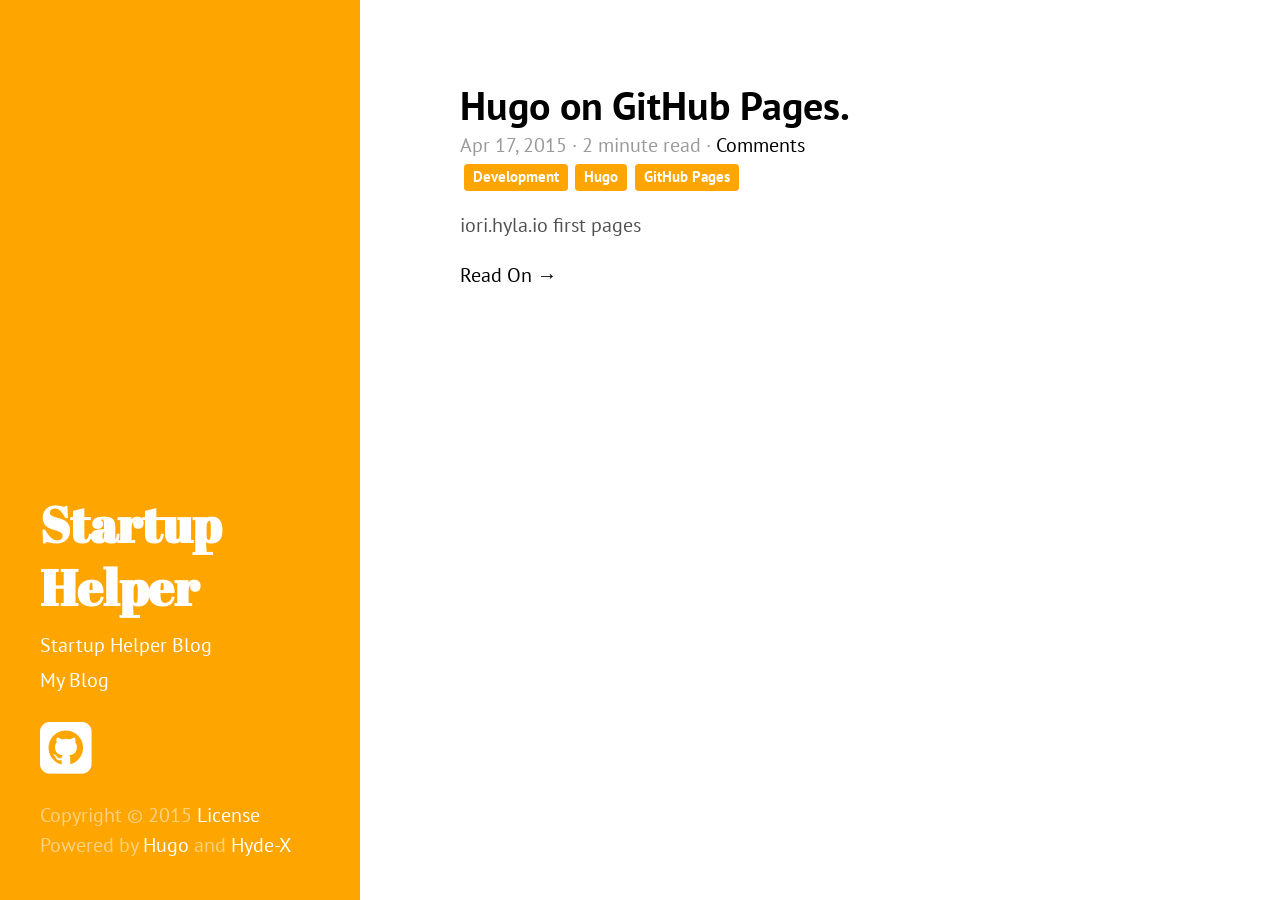
==== index.html @ 27e32914 "rebuilding site 2015年 9月27日 日曜日 00時23分27秒 JST" ====
<!DOCTYPE html>
<html xmlns="http://www.w3.org/1999/xhtml" xml:lang="en" lang="en-us">
<head>
  <link href="http://gmpg.org/xfn/11" rel="profile">
  <meta http-equiv="content-type" content="text/html; charset=utf-8">

  
  <meta name="viewport" content="width=device-width, initial-scale=1.0, maximum-scale=1">

  <title>Startup Helper &middot; Iori Nishizawa</title>

  
  <link rel="stylesheet" href="http://iori.github.io/css/poole.css">
  <link rel="stylesheet" href="http://iori.github.io/css/hyde.css">
  <link rel="stylesheet" href="http://iori.github.io/css/poole-overrides.css">
  <link rel="stylesheet" href="http://iori.github.io/css/hyde-overrides.css">
  <link rel="stylesheet" href="http://iori.github.io/css/hyde-x.css">
  <link rel="stylesheet" href="http://iori.github.io/css/highlight/sunburst.css">
  <link rel="stylesheet" href="https://fonts.googleapis.com/css?family=PT+Sans:400,400italic,700|Abril+Fatface">
  <link rel="stylesheet" href="//maxcdn.bootstrapcdn.com/font-awesome/4.3.0/css/font-awesome.min.css">

  
  <link rel="apple-touch-icon-precomposed" sizes="144x144" href="http://iori.github.io/apple-touch-icon-144-precomposed.png">
  <link href="http://iori.github.io/favicon.png" rel="icon">

  
  
  
  <link href="http://iori.github.io/index.xml" rel="alternate" type="application/rss+xml" title="Startup Helper &middot; Iori Nishizawa" />

  <meta name="description" content="">
  <meta name="keywords" content="">
  
</head>
<body class="theme-base-0d">
<div class="sidebar">
  <div class="container sidebar-sticky">
    <div class="sidebar-about">
      
      <h1><a href='/'>Startup Helper</a></h1>
      
    </div>

    <ul class="sidebar-nav">
      <li class="sidebar-nav-item"><a href="http://iori.github.io/">Startup Helper Blog</a></li>
      <li class="sidebar-nav-item"><a href="http://kouyatakao.hatenablog.com/">My Blog</a></li>
      
    </ul>

    <ul class="sidebar-nav">
      <li class="sidebar-nav-item">
      <a href="https://github.com/hogehoge"><i class="fa fa-github-square fa-3x"></i></a>
      
      
      
      
      
      </li>
    </ul>

    <p>Copyright &copy; 2015 <a href="http://iori.github.io/license/">License</a><br/>
       Powered by <a href="http://gohugo.io">Hugo</a> and <a href="https://github.com/zyro/hyde-x">Hyde-X</a></p>
  </div>
</div>


<div class="content container">
  <div class="posts">
    
    
    <div class="post">
      <h1 class="post-title">
        <a href="http://iori.github.io/entry/hugo-on-github-pages/">Hugo on GitHub Pages.</a>
      </h1>
      <span class="post-date">Apr 17, 2015 &middot; 2 minute read &middot; <a href="http://iori.github.io/entry/hugo-on-github-pages/#disqus_thread">Comments</a>
      
      <br/>
      <a class="label" href="http://iori.github.io/categories/development">Development</a><a class="label" href="http://iori.github.io/categories/hugo">Hugo</a><a class="label" href="http://iori.github.io/categories/github-pages">GitHub Pages</a>
      </span>
      
      <p>iori.hyla.io first pages</p>
      <a href="http://iori.github.io/entry/hugo-on-github-pages/">Read On &rarr;</a>
      
    </div>
    
    
    
  </div>
</div>


<script type="text/javascript">
var disqus_shortname = "hogehoge";
(function () {
    var s = document.createElement('script'); s.async = true;
    s.type = 'text/javascript';
    s.src = '//' + disqus_shortname + '.disqus.com/count.js';
    (document.getElementsByTagName('HEAD')[0] || document.getElementsByTagName('BODY')[0]).appendChild(s);
}());
</script>

<script src="http://iori.github.io/js/highlight.pack.js"></script>
<script>hljs.initHighlightingOnLoad();</script>

<script>
  var _gaq=[['_setAccount','UA-00000000-1'],['_trackPageview']];
  (function(d,t){var g=d.createElement(t),s=d.getElementsByTagName(t)[0];
  g.src=('https:'==location.protocol?'//ssl':'//www')+'.google-analytics.com/ga.js';
  s.parentNode.insertBefore(g,s)}(document,'script'));
</script>

</body>
</html>
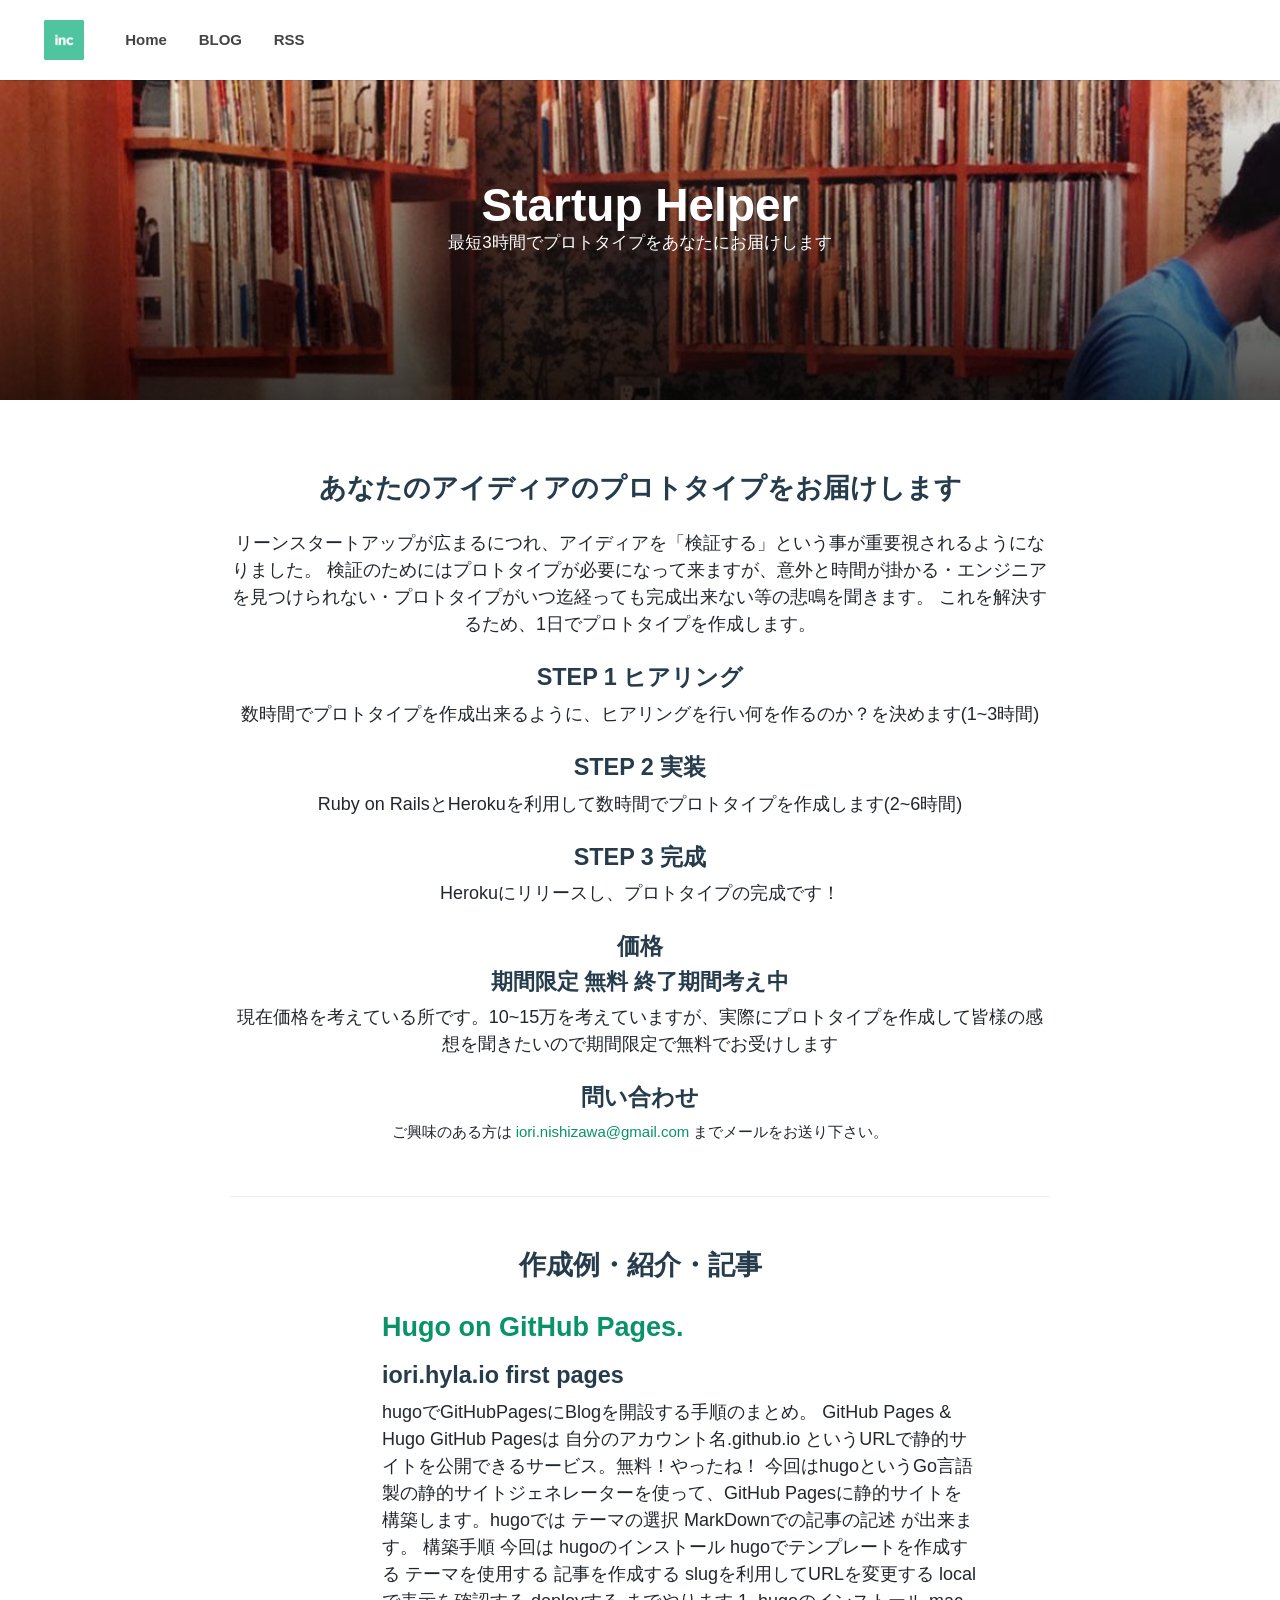
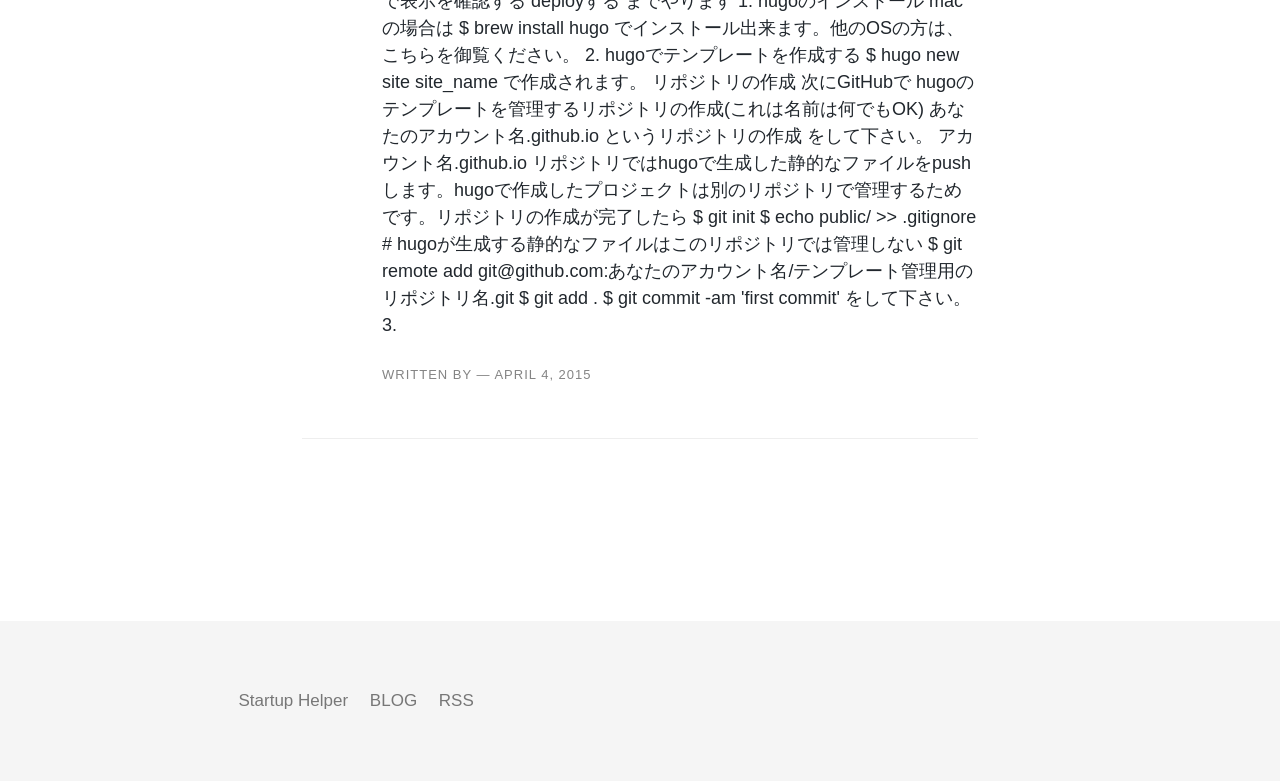
==== commit 3fada99f: "rebuilding site 2015年 9月27日 日曜日 03時37分56秒 JST" ====
--- a/index.html
+++ b/index.html
@@ -1,113 +1,138 @@
-<!DOCTYPE html>
-<html xmlns="http://www.w3.org/1999/xhtml" xml:lang="en" lang="en-us">
+<!doctype html>
+<html>
 <head>
-  <link href="http://gmpg.org/xfn/11" rel="profile">
-  <meta http-equiv="content-type" content="text/html; charset=utf-8">
+    <meta http-equiv="content-type" content="text/html; charset=utf-8">
+    <meta name="viewport" content="width=device-width, initial-scale=1.0">
+    <title>Startup Helper</title>
+    
+    <link rel="stylesheet" href="/css/main.css">
+    <link rel="shortcut icon" href="/favicon.ico" type="image/x-icon" />
+    <link rel="apple-touch-icon" href="/images/"/>
+    <link href="http://iori.github.io/index.xml" rel="alternate" type="application/rss+xml" title="" />
+    <meta name="title" content="http://iori.github.io">
+    <link rel="canonical" href="http://iori.github.io">
+    <meta property="og:title" content=""/>
+    <meta property="og:url" content="http://iori.github.io"/>
+    <meta property="og:image" content="http://iori.github.io/images/"/>   
+    <meta property="og:site_name" content="">
+</head>
+<body>
+    
+<section class="site-nav">
+    <header>
+        <nav id="navigation">
+            <a class="brand" href="/">
+                <img src="/images/logo.png" alt="Inc">
+            </a>
+            <a href="/" class="home">Home</a>
+            <a href="http://kouyatakao.hatenablog.com" class="home">BLOG</a>
+            <a href="/index.xml" class="home">RSS</a>
+            
+            
+        </nav>
+        <nav class="tagline">
+            
+            
+        </nav>
+    </header>
+</section>
 
-  
-  <meta name="viewport" content="width=device-width, initial-scale=1.0, maximum-scale=1">
 
-  <title>Startup Helper &middot; Iori Nishizawa</title>
 
-  
-  <link rel="stylesheet" href="http://iori.github.io/css/poole.css">
-  <link rel="stylesheet" href="http://iori.github.io/css/hyde.css">
-  <link rel="stylesheet" href="http://iori.github.io/css/poole-overrides.css">
-  <link rel="stylesheet" href="http://iori.github.io/css/hyde-overrides.css">
-  <link rel="stylesheet" href="http://iori.github.io/css/hyde-x.css">
-  <link rel="stylesheet" href="http://iori.github.io/css/highlight/sunburst.css">
-  <link rel="stylesheet" href="https://fonts.googleapis.com/css?family=PT+Sans:400,400italic,700|Abril+Fatface">
-  <link rel="stylesheet" href="//maxcdn.bootstrapcdn.com/font-awesome/4.3.0/css/font-awesome.min.css">
-
-  
-  <link rel="apple-touch-icon-precomposed" sizes="144x144" href="http://iori.github.io/apple-touch-icon-144-precomposed.png">
-  <link href="http://iori.github.io/favicon.png" rel="icon">
-
-  
-  
-  
-  <link href="http://iori.github.io/index.xml" rel="alternate" type="application/rss+xml" title="Startup Helper &middot; Iori Nishizawa" />
-
-  <meta name="description" content="">
-  <meta name="keywords" content="">
-  
-</head>
-<body class="theme-base-0d">
-<div class="sidebar">
-  <div class="container sidebar-sticky">
-    <div class="sidebar-about">
-      
-      <h1><a href='/'>Startup Helper</a></h1>
-      
-    </div>
-
-    <ul class="sidebar-nav">
-      <li class="sidebar-nav-item"><a href="http://iori.github.io/">Startup Helper Blog</a></li>
-      <li class="sidebar-nav-item"><a href="http://kouyatakao.hatenablog.com/">My Blog</a></li>
-      
-    </ul>
-
-    <ul class="sidebar-nav">
-      <li class="sidebar-nav-item">
-      <a href="https://github.com/hogehoge"><i class="fa fa-github-square fa-3x"></i></a>
-      
-      
-      
-      
-      
-      </li>
-    </ul>
-
-    <p>Copyright &copy; 2015 <a href="http://iori.github.io/license/">License</a><br/>
-       Powered by <a href="http://gohugo.io">Hugo</a> and <a href="https://github.com/zyro/hyde-x">Hyde-X</a></p>
-  </div>
+<div class="blog-cover" style="background-image:url(/images/blog-cover.jpg);">
+    
+    <section>
+        <div class="container">
+            <h1>Startup Helper</h1>
+            <p style="color: white;">最短3時間でプロトタイプをあなたにお届けします</p>
+            
+        </div>
+    </section>
 </div>
 
 
-<div class="content container">
-  <div class="posts">
-    
-    
-    <div class="post">
-      <h1 class="post-title">
-        <a href="http://iori.github.io/entry/hugo-on-github-pages/">Hugo on GitHub Pages.</a>
-      </h1>
-      <span class="post-date">Apr 17, 2015 &middot; 2 minute read &middot; <a href="http://iori.github.io/entry/hugo-on-github-pages/#disqus_thread">Comments</a>
-      
-      <br/>
-      <a class="label" href="http://iori.github.io/categories/development">Development</a><a class="label" href="http://iori.github.io/categories/hugo">Hugo</a><a class="label" href="http://iori.github.io/categories/github-pages">GitHub Pages</a>
-      </span>
-      
-      <p>iori.hyla.io first pages</p>
-      <a href="http://iori.github.io/entry/hugo-on-github-pages/">Read On &rarr;</a>
-      
+<article class="container">
+  <div class="text-center">
+    <h2>あなたのアイディアのプロトタイプをお届けします</h2>
+    <p>リーンスタートアップが広まるにつれ、アイディアを「検証する」という事が重要視されるようになりました。
+    検証のためにはプロトタイプが必要になって来ますが、意外と時間が掛かる・エンジニアを見つけられない・プロトタイプがいつ迄経っても完成出来ない等の悲鳴を聞きます。
+    これを解決するため、1日でプロトタイプを作成します。
+    </p>
+    <div class="row">
+      <div class="col-md-2">
+        <h3>STEP 1 ヒアリング</h3>
+        <p>数時間でプロトタイプを作成出来るように、ヒアリングを行い何を作るのか？を決めます(1~3時間)</p>
+      </div>
+      <div class="col-md-2">
+        <h3>STEP 2 実装</h3>
+        <p>Ruby on RailsとHerokuを利用して数時間でプロトタイプを作成します(2~6時間)</p>
+      </div>
+      <div class="col-md-2">
+        <h3>STEP 3 完成</h3>
+        <p>Herokuにリリースし、プロトタイプの完成です！</p>
+      </div>
+
+      <h3>価格</h3>
+      <h4>期間限定 無料 終了期間考え中</h4>
+      <p>現在価格を考えている所です。10~15万を考えていますが、実際にプロトタイプを作成して皆様の感想を聞きたいので期間限定で無料でお受けします</p>
+
+      <h3>問い合わせ</h3>
+      <address>
+        ご興味のある方は <a href="mailto:iori.nishizawa@gmail.com">iori.nishizawa@gmail.com</a> までメールをお送り下さい。
+      </address>
     </div>
-    
-    
-    
   </div>
-</div>
+
+  <hr>
+  <h2 class="text-center">作成例・紹介・記事</h2>
+  
+        <section class="index">
+        
+        <div>
+            <h2 class="title"><a href="/entry/hugo-on-github-pages/" rel="prefetch">Hugo on GitHub Pages.</a></h2>
+            <h3>iori.hyla.io first pages</h3>
+            
+            <p>hugoでGitHubPagesにBlogを開設する手順のまとめ。 GitHub Pages &amp; Hugo GitHub Pagesは 自分のアカウント名.github.io というURLで静的サイトを公開できるサービス。無料！やったね！ 今回はhugoというGo言語製の静的サイトジェネレーターを使って、GitHub Pagesに静的サイトを構築します。hugoでは テーマの選択 MarkDownでの記事の記述 が出来ます。 構築手順 今回は hugoのインストール hugoでテンプレートを作成する テーマを使用する 記事を作成する slugを利用してURLを変更する localで表示を確認する deployする までやります 1. hugoのインストール macの場合は $ brew install hugo でインストール出来ます。他のOSの方は、こちらを御覧ください。 2. hugoでテンプレートを作成する $ hugo new site site_name で作成されます。 リポジトリの作成 次にGitHubで hugoのテンプレートを管理するリポジトリの作成(これは名前は何でもOK) あなたのアカウント名.github.io というリポジトリの作成 をして下さい。 アカウント名.github.io リポジトリではhugoで生成した静的なファイルをpushします。hugoで作成したプロジェクトは別のリポジトリで管理するためです。リポジトリの作成が完了したら $ git init $ echo public/ &gt;&gt; .gitignore # hugoが生成する静的なファイルはこのリポジトリでは管理しない $ git remote add git@github.com:あなたのアカウント名/テンプレート管理用のリポジトリ名.git $ git add . $ git commit -am 'first commit' をして下さい。 3.</p>
+            
+            <div class="meta">
+                Written By <address></address> &mdash;
+                <time pubdate datetime="2015-04-17" title="2015-04-17">April 4, 2015</time>
+            </div>
+        </div>
+        <hr>
+    </section>
+
+  
+</article>
+<section class="pagination" style="text-align:center">
+
+</section>
+<footer class="site-footer">
+    <div class="container">
+        <nav>
+            <a href="/" class="home">Startup Helper</a>
+            <a href="http://kouyatakao.hatenablog.com" class="home">BLOG</a>
+        </nav>
+        
+        <nav class="">
+            <a href="/index.xml">RSS</a>
+        </nav>
+    </div>
+</footer>
+<script type="text/javascript" src="//ajax.googleapis.com/ajax/libs/jquery/1.7.2/jquery.min.js"></script>
+<script type="text/javascript" src="/js/main.js"></script>
 
 
-<script type="text/javascript">
-var disqus_shortname = "hogehoge";
-(function () {
-    var s = document.createElement('script'); s.async = true;
-    s.type = 'text/javascript';
-    s.src = '//' + disqus_shortname + '.disqus.com/count.js';
-    (document.getElementsByTagName('HEAD')[0] || document.getElementsByTagName('BODY')[0]).appendChild(s);
-}());
-</script>
 
-<script src="http://iori.github.io/js/highlight.pack.js"></script>
-<script>hljs.initHighlightingOnLoad();</script>
 
-<script>
-  var _gaq=[['_setAccount','UA-00000000-1'],['_trackPageview']];
-  (function(d,t){var g=d.createElement(t),s=d.getElementsByTagName(t)[0];
-  g.src=('https:'==location.protocol?'//ssl':'//www')+'.google-analytics.com/ga.js';
-  s.parentNode.insertBefore(g,s)}(document,'script'));
-</script>
+
+
+
+
+
+
+
+  
 
 </body>
 </html>
--- a/css/main.css
+++ b/css/main.css
@@ -0,0 +1 @@
+article,aside,details,figcaption,figure,footer,header,hgroup,main,nav,section,summary{display:block}audio,canvas,video{display:inline-block}audio:not([controls]){display:none;height:0}[hidden]{display:none}html{font-family:sans-serif;-webkit-text-size-adjust:100%;-ms-text-size-adjust:100%}body{margin:0}a:focus{outline:thin dotted}a:active,a:hover{outline:0}h1{font-size:2em;margin:0.67em 0}abbr[title]{border-bottom:1px dotted}b,strong{font-weight:bold}dfn{font-style:italic}hr{-moz-box-sizing:content-box;box-sizing:content-box;height:0}mark{background:#ff0;color:#000}code,kbd,pre,samp{font-family:monospace, serif;font-size:1em}pre{white-space:pre-wrap}q{quotes:"\201C" "\201D" "\2018" "\2019"}small{font-size:80%}sub,sup{font-size:75%;line-height:0;position:relative;vertical-align:baseline}sup{top:-0.5em}sub{bottom:-0.25em}img{border:0}svg:not(:root){overflow:hidden}figure{margin:0}fieldset{border:1px solid #c0c0c0;margin:0 2px;padding:0.35em 0.625em 0.75em}legend{border:0;padding:0}button,input,select,textarea{font-family:inherit;font-size:100%;margin:0}button,input{line-height:normal}button,select{text-transform:none}button,html input[type="button"],input[type="reset"],input[type="submit"]{-webkit-appearance:button;cursor:pointer}button[disabled],html input[disabled]{cursor:default}input[type="checkbox"],input[type="radio"]{box-sizing:border-box;padding:0}input[type="search"]{-webkit-appearance:textfield;-moz-box-sizing:content-box;-webkit-box-sizing:content-box;box-sizing:content-box}input[type="search"]::-webkit-search-cancel-button,input[type="search"]::-webkit-search-decoration{-webkit-appearance:none}button::-moz-focus-inner,input::-moz-focus-inner{border:0;padding:0}textarea{overflow:auto;vertical-align:top}table{border-collapse:collapse;border-spacing:0}*,*:before,*:after{-webkit-box-sizing:border-box;-moz-box-sizing:border-box;box-sizing:border-box}html{font-size:62.5%;-webkit-tap-highlight-color:rgba(0,0,0,0)}body{font-family:"Helvetica Neue", Helvetica, Arial, sans-serif;font-size:14px;line-height:1.428571429;color:#333333;background-color:#ffffff}input,button,select,textarea{font-family:inherit;font-size:inherit;line-height:inherit}button,input,select[multiple],textarea{background-image:none}a{color:#428bca;text-decoration:none}a:hover,a:focus{color:#2a6496;text-decoration:underline}a:focus{outline:thin dotted #333;outline:5px auto -webkit-focus-ring-color;outline-offset:-2px}img{vertical-align:middle}.img-responsive{display:block;max-width:100%;height:auto}.img-rounded{border-radius:6px}.img-thumbnail{padding:4px;line-height:1.428571429;background-color:#ffffff;border:1px solid #dddddd;border-radius:4px;-webkit-transition:all 0.2s ease-in-out;transition:all 0.2s ease-in-out;display:inline-block;max-width:100%;height:auto}.img-circle{border-radius:50%}hr{margin-top:20px;margin-bottom:20px;border:0;border-top:1px solid #eeeeee}.sr-only{position:absolute;width:1px;height:1px;margin:-1px;padding:0;overflow:hidden;clip:rect(0 0 0 0);border:0}@media print{*{text-shadow:none !important;color:#000 !important;background:transparent !important;box-shadow:none !important}a,a:visited{text-decoration:underline}a[href]:after{content:" (" attr(href) ")"}abbr[title]:after{content:" (" attr(title) ")"}.ir a:after,a[href^="javascript:"]:after,a[href^="#"]:after{content:""}pre,blockquote{border:1px solid #999;page-break-inside:avoid}thead{display:table-header-group}tr,img{page-break-inside:avoid}img{max-width:100% !important}@page{margin:2cm .5cm}p,h2,h3{orphans:3;widows:3}h2,h3{page-break-after:avoid}.navbar{display:none}.table td,.table th{background-color:#fff !important}.btn>.caret,.dropup>.btn>.caret{border-top-color:#000 !important}.label{border:1px solid #000}.table{border-collapse:collapse !important}.table-bordered th,.table-bordered td{border:1px solid #ddd !important}}p{margin:0 0 10px}.lead{margin-bottom:20px;font-size:16.099999999999998px;font-weight:200;line-height:1.4}@media (min-width: 768px){.lead{font-size:21px}}small{font-size:85%}cite{font-style:normal}.text-muted{color:#999999}.text-primary{color:#428bca}.text-warning{color:#c09853}.text-danger{color:#b94a48}.text-success{color:#468847}.text-info{color:#3a87ad}.text-left{text-align:left}.text-right{text-align:right}.text-center{text-align:center}h1,h2,h3,h4,h5,h6,.h1,.h2,.h3,.h4,.h5,.h6{font-family:"Helvetica Neue", Helvetica, Arial, sans-serif;font-weight:500;line-height:1.1}h1 small,h2 small,h3 small,h4 small,h5 small,h6 small,.h1 small,.h2 small,.h3 small,.h4 small,.h5 small,.h6 small{font-weight:normal;line-height:1;color:#999999}h1,h2,h3{margin-top:20px;margin-bottom:10px}h4,h5,h6{margin-top:10px;margin-bottom:10px}h1,.h1{font-size:36px}h2,.h2{font-size:30px}h3,.h3{font-size:24px}h4,.h4{font-size:18px}h5,.h5{font-size:14px}h6,.h6{font-size:12px}h1 small,.h1 small{font-size:24px}h2 small,.h2 small{font-size:18px}h3 small,.h3 small,h4 small,.h4 small{font-size:14px}.page-header{padding-bottom:9px;margin:40px 0 20px;border-bottom:1px solid #eeeeee}ul,ol{margin-top:0;margin-bottom:10px}ul ul,ol ul,ul ol,ol ol{margin-bottom:0}.list-unstyled{padding-left:0;list-style:none}.list-inline{padding-left:0;list-style:none}.list-inline>li{display:inline-block;padding-left:5px;padding-right:5px}dl{margin-bottom:20px}dt,dd{line-height:1.428571429}dt{font-weight:bold}dd{margin-left:0}@media (min-width: 768px){.dl-horizontal dt{float:left;width:160px;clear:left;text-align:right;overflow:hidden;text-overflow:ellipsis;white-space:nowrap}.dl-horizontal dd{margin-left:180px}.dl-horizontal dd:before,.dl-horizontal dd:after{content:" ";display:table}.dl-horizontal dd:after{clear:both}}abbr[title],abbr[data-original-title]{cursor:help;border-bottom:1px dotted #999999}abbr.initialism{font-size:90%;text-transform:uppercase}blockquote{padding:10px 20px;margin:0 0 20px;border-left:5px solid #eeeeee}blockquote p{font-size:17.5px;font-weight:300;line-height:1.25}blockquote p:last-child{margin-bottom:0}blockquote small{display:block;line-height:1.428571429;color:#999999}blockquote small:before{content:'\2014 \00A0'}blockquote.pull-right{padding-right:15px;padding-left:0;border-right:5px solid #eeeeee;border-left:0}blockquote.pull-right p,blockquote.pull-right small{text-align:right}blockquote.pull-right small:before{content:''}blockquote.pull-right small:after{content:'\00A0 \2014'}q:before,q:after,blockquote:before,blockquote:after{content:""}address{display:block;margin-bottom:20px;font-style:normal;line-height:1.428571429}code,pre{font-family:Monaco, Menlo, Consolas, "Courier New", monospace}code{padding:2px 4px;font-size:90%;color:#c7254e;background-color:#f9f2f4;white-space:nowrap;border-radius:4px}pre{display:block;padding:9.5px;margin:0 0 10px;font-size:13px;line-height:1.428571429;word-break:break-all;word-wrap:break-word;color:#333333;background-color:#f5f5f5;border:1px solid #cccccc;border-radius:4px}pre.prettyprint{margin-bottom:20px}pre code{padding:0;font-size:inherit;color:inherit;white-space:pre-wrap;background-color:transparent;border:0}.pre-scrollable{max-height:340px;overflow-y:scroll}table{max-width:100%;background-color:transparent}th{text-align:left}.table{width:100%;margin-bottom:20px}.table thead>tr>th,.table tbody>tr>th,.table tfoot>tr>th,.table thead>tr>td,.table tbody>tr>td,.table tfoot>tr>td{padding:8px;line-height:1.428571429;vertical-align:top;border-top:1px solid #dddddd}.table thead>tr>th{vertical-align:bottom;border-bottom:2px solid #dddddd}.table caption+thead tr:first-child th,.table colgroup+thead tr:first-child th,.table thead:first-child tr:first-child th,.table caption+thead tr:first-child td,.table colgroup+thead tr:first-child td,.table thead:first-child tr:first-child td{border-top:0}.table tbody+tbody{border-top:2px solid #dddddd}.table .table{background-color:#ffffff}.table-condensed thead>tr>th,.table-condensed tbody>tr>th,.table-condensed tfoot>tr>th,.table-condensed thead>tr>td,.table-condensed tbody>tr>td,.table-condensed tfoot>tr>td{padding:5px}.table-bordered{border:1px solid #dddddd}.table-bordered>thead>tr>th,.table-bordered>tbody>tr>th,.table-bordered>tfoot>tr>th,.table-bordered>thead>tr>td,.table-bordered>tbody>tr>td,.table-bordered>tfoot>tr>td{border:1px solid #dddddd}.table-bordered>thead>tr>th,.table-bordered>thead>tr>td{border-bottom-width:2px}.table-striped>tbody>tr:nth-child(odd)>td,.table-striped>tbody>tr:nth-child(odd)>th{background-color:#f9f9f9}.table-hover>tbody>tr:hover>td,.table-hover>tbody>tr:hover>th{background-color:#f5f5f5}table col[class*="col-"]{float:none;display:table-column}table td[class*="col-"],table th[class*="col-"]{float:none;display:table-cell}.table>thead>tr>td.active,.table>tbody>tr>td.active,.table>tfoot>tr>td.active,.table>thead>tr>th.active,.table>tbody>tr>th.active,.table>tfoot>tr>th.active,.table>thead>tr.active>td,.table>tbody>tr.active>td,.table>tfoot>tr.active>td,.table>thead>tr.active>th,.table>tbody>tr.active>th,.table>tfoot>tr.active>th{background-color:#f5f5f5}.table>thead>tr>td.success,.table>tbody>tr>td.success,.table>tfoot>tr>td.success,.table>thead>tr>th.success,.table>tbody>tr>th.success,.table>tfoot>tr>th.success,.table>thead>tr.success>td,.table>tbody>tr.success>td,.table>tfoot>tr.success>td,.table>thead>tr.success>th,.table>tbody>tr.success>th,.table>tfoot>tr.success>th{background-color:#dff0d8;border-color:#d6e9c6}.table-hover>tbody>tr>td.success:hover,.table-hover>tbody>tr>th.success:hover,.table-hover>tbody>tr.success:hover>td{background-color:#d0e9c6;border-color:#c9e2b3}.table>thead>tr>td.danger,.table>tbody>tr>td.danger,.table>tfoot>tr>td.danger,.table>thead>tr>th.danger,.table>tbody>tr>th.danger,.table>tfoot>tr>th.danger,.table>thead>tr.danger>td,.table>tbody>tr.danger>td,.table>tfoot>tr.danger>td,.table>thead>tr.danger>th,.table>tbody>tr.danger>th,.table>tfoot>tr.danger>th{background-color:#f2dede;border-color:#eed3d7}.table-hover>tbody>tr>td.danger:hover,.table-hover>tbody>tr>th.danger:hover,.table-hover>tbody>tr.danger:hover>td{background-color:#ebcccc;border-color:#e6c1c7}.table>thead>tr>td.warning,.table>tbody>tr>td.warning,.table>tfoot>tr>td.warning,.table>thead>tr>th.warning,.table>tbody>tr>th.warning,.table>tfoot>tr>th.warning,.table>thead>tr.warning>td,.table>tbody>tr.warning>td,.table>tfoot>tr.warning>td,.table>thead>tr.warning>th,.table>tbody>tr.warning>th,.table>tfoot>tr.warning>th{background-color:#fcf8e3;border-color:#fbeed5}.table-hover>tbody>tr>td.warning:hover,.table-hover>tbody>tr>th.warning:hover,.table-hover>tbody>tr.warning:hover>td{background-color:#faf2cc;border-color:#f8e5be}@media (max-width: 768px){.table-responsive{width:100%;margin-bottom:15px;overflow-y:hidden;overflow-x:scroll;border:1px solid #dddddd}.table-responsive>.table{margin-bottom:0;background-color:#fff}.table-responsive>.table>thead>tr>th,.table-responsive>.table>tbody>tr>th,.table-responsive>.table>tfoot>tr>th,.table-responsive>.table>thead>tr>td,.table-responsive>.table>tbody>tr>td,.table-responsive>.table>tfoot>tr>td{white-space:nowrap}.table-responsive>.table-bordered{border:0}.table-responsive>.table-bordered>thead>tr>th:first-child,.table-responsive>.table-bordered>tbody>tr>th:first-child,.table-responsive>.table-bordered>tfoot>tr>th:first-child,.table-responsive>.table-bordered>thead>tr>td:first-child,.table-responsive>.table-bordered>tbody>tr>td:first-child,.table-responsive>.table-bordered>tfoot>tr>td:first-child{border-left:0}.table-responsive>.table-bordered>thead>tr>th:last-child,.table-responsive>.table-bordered>tbody>tr>th:last-child,.table-responsive>.table-bordered>tfoot>tr>th:last-child,.table-responsive>.table-bordered>thead>tr>td:last-child,.table-responsive>.table-bordered>tbody>tr>td:last-child,.table-responsive>.table-bordered>tfoot>tr>td:last-child{border-right:0}.table-responsive>.table-bordered>thead>tr:last-child>th,.table-responsive>.table-bordered>tbody>tr:last-child>th,.table-responsive>.table-bordered>tfoot>tr:last-child>th,.table-responsive>.table-bordered>thead>tr:last-child>td,.table-responsive>.table-bordered>tbody>tr:last-child>td,.table-responsive>.table-bordered>tfoot>tr:last-child>td{border-bottom:0}}fieldset{padding:0;margin:0;border:0}legend{display:block;width:100%;padding:0;margin-bottom:20px;font-size:21px;line-height:inherit;color:#333333;border:0;border-bottom:1px solid #e5e5e5}label{display:inline-block;margin-bottom:5px;font-weight:bold}input[type="search"]{-webkit-box-sizing:border-box;-moz-box-sizing:border-box;box-sizing:border-box}input[type="radio"],input[type="checkbox"]{margin:4px 0 0;margin-top:1px \9;line-height:normal}input[type="file"]{display:block}select[multiple],select[size]{height:auto}select optgroup{font-size:inherit;font-style:inherit;font-family:inherit}input[type="file"]:focus,input[type="radio"]:focus,input[type="checkbox"]:focus{outline:thin dotted #333;outline:5px auto -webkit-focus-ring-color;outline-offset:-2px}input[type="number"]::-webkit-outer-spin-button,input[type="number"]::-webkit-inner-spin-button{height:auto}.form-control:-moz-placeholder{color:#999999}.form-control::-moz-placeholder{color:#999999}.form-control:-ms-input-placeholder{color:#999999}.form-control::-webkit-input-placeholder{color:#999999}.form-control{display:block;width:100%;height:34px;padding:6px 12px;font-size:14px;line-height:1.428571429;color:#555555;vertical-align:middle;background-color:#ffffff;border:1px solid #cccccc;border-radius:4px;-webkit-box-shadow:inset 0 1px 1px rgba(0,0,0,0.075);box-shadow:inset 0 1px 1px rgba(0,0,0,0.075);-webkit-transition:border-color ease-in-out .15s, box-shadow ease-in-out .15s;transition:border-color ease-in-out .15s, box-shadow ease-in-out .15s}.form-control:focus{border-color:#66afe9;outline:0;-webkit-box-shadow:inset 0 1px 1px rgba(0,0,0,0.075),0 0 8px rgba(102,175,233,0.6);box-shadow:inset 0 1px 1px rgba(0,0,0,0.075),0 0 8px rgba(102,175,233,0.6)}.form-control[disabled],.form-control[readonly],fieldset[disabled] .form-control{cursor:not-allowed;background-color:#eeeeee}textarea.form-control{height:auto}.form-group{margin-bottom:15px}.radio,.checkbox{display:block;min-height:20px;margin-top:10px;margin-bottom:10px;padding-left:20px;vertical-align:middle}.radio label,.checkbox label{display:inline;margin-bottom:0;font-weight:normal;cursor:pointer}.radio input[type="radio"],.radio-inline input[type="radio"],.checkbox input[type="checkbox"],.checkbox-inline input[type="checkbox"]{float:left;margin-left:-20px}.radio+.radio,.checkbox+.checkbox{margin-top:-5px}.radio-inline,.checkbox-inline{display:inline-block;padding-left:20px;margin-bottom:0;vertical-align:middle;font-weight:normal;cursor:pointer}.radio-inline+.radio-inline,.checkbox-inline+.checkbox-inline{margin-top:0;margin-left:10px}input[type="radio"][disabled],input[type="checkbox"][disabled],.radio[disabled],.radio-inline[disabled],.checkbox[disabled],.checkbox-inline[disabled],fieldset[disabled] input[type="radio"],fieldset[disabled] input[type="checkbox"],fieldset[disabled] .radio,fieldset[disabled] .radio-inline,fieldset[disabled] .checkbox,fieldset[disabled] .checkbox-inline{cursor:not-allowed}.input-sm{height:30px;padding:5px 10px;font-size:12px;line-height:1.5;border-radius:3px}select.input-sm{height:30px;line-height:30px}textarea.input-sm{height:auto}.input-lg{height:45px;padding:10px 16px;font-size:18px;line-height:1.33;border-radius:6px}select.input-lg{height:45px;line-height:45px}textarea.input-lg{height:auto}.has-warning .help-block,.has-warning .control-label{color:#c09853}.has-warning .form-control{border-color:#c09853;-webkit-box-shadow:inset 0 1px 1px rgba(0,0,0,0.075);box-shadow:inset 0 1px 1px rgba(0,0,0,0.075)}.has-warning .form-control:focus{border-color:#a47e3c;-webkit-box-shadow:inset 0 1px 1px rgba(0,0,0,0.075),0 0 6px #dbc59e;box-shadow:inset 0 1px 1px rgba(0,0,0,0.075),0 0 6px #dbc59e}.has-warning .input-group-addon{color:#c09853;border-color:#c09853;background-color:#fcf8e3}.has-error .help-block,.has-error .control-label{color:#b94a48}.has-error .form-control{border-color:#b94a48;-webkit-box-shadow:inset 0 1px 1px rgba(0,0,0,0.075);box-shadow:inset 0 1px 1px rgba(0,0,0,0.075)}.has-error .form-control:focus{border-color:#953b39;-webkit-box-shadow:inset 0 1px 1px rgba(0,0,0,0.075),0 0 6px #d59392;box-shadow:inset 0 1px 1px rgba(0,0,0,0.075),0 0 6px #d59392}.has-error .input-group-addon{color:#b94a48;border-color:#b94a48;background-color:#f2dede}.has-success .help-block,.has-success .control-label{color:#468847}.has-success .form-control{border-color:#468847;-webkit-box-shadow:inset 0 1px 1px rgba(0,0,0,0.075);box-shadow:inset 0 1px 1px rgba(0,0,0,0.075)}.has-success .form-control:focus{border-color:#356635;-webkit-box-shadow:inset 0 1px 1px rgba(0,0,0,0.075),0 0 6px #7aba7b;box-shadow:inset 0 1px 1px rgba(0,0,0,0.075),0 0 6px #7aba7b}.has-success .input-group-addon{color:#468847;border-color:#468847;background-color:#dff0d8}.form-control-static{margin-bottom:0;padding-top:7px}.help-block{display:block;margin-top:5px;margin-bottom:10px;color:#737373}@media (min-width: 768px){.form-inline .form-group{display:inline-block;margin-bottom:0;vertical-align:middle}.form-inline .form-control{display:inline-block}.form-inline .radio,.form-inline .checkbox{display:inline-block;margin-top:0;margin-bottom:0;padding-left:0}.form-inline .radio input[type="radio"],.form-inline .checkbox input[type="checkbox"]{float:none;margin-left:0}}.form-horizontal .control-label,.form-horizontal .radio,.form-horizontal .checkbox,.form-horizontal .radio-inline,.form-horizontal .checkbox-inline{margin-top:0;margin-bottom:0;padding-top:7px}.form-horizontal .form-group{margin-left:-15px;margin-right:-15px}.form-horizontal .form-group:before,.form-horizontal .form-group:after{content:" ";display:table}.form-horizontal .form-group:after{clear:both}@media (min-width: 768px){.form-horizontal .control-label{text-align:right}}.btn:focus{outline:thin dotted #333;outline:5px auto -webkit-focus-ring-color;outline-offset:-2px}.btn:hover,.btn:focus{color:#333333;text-decoration:none}.btn:active,.btn.active{outline:0;background-image:none;-webkit-box-shadow:inset 0 3px 5px rgba(0,0,0,0.125);box-shadow:inset 0 3px 5px rgba(0,0,0,0.125)}.btn.disabled,.btn[disabled],fieldset[disabled] .btn{cursor:not-allowed;pointer-events:none;opacity:0.65;filter:alpha(opacity=65);-webkit-box-shadow:none;box-shadow:none}.btn-default{color:#333333;background-color:#ffffff;border-color:#cccccc}.btn-default:hover,.btn-default:focus,.btn-default:active,.btn-default.active,.open .dropdown-toggle.btn-default{color:#333333;background-color:#ebebeb;border-color:#adadad}.btn-default:active,.btn-default.active,.open .dropdown-toggle.btn-default{background-image:none}.btn-default.disabled,.btn-default[disabled],fieldset[disabled] .btn-default,.btn-default.disabled:hover,.btn-default[disabled]:hover,fieldset[disabled] .btn-default:hover,.btn-default.disabled:focus,.btn-default[disabled]:focus,fieldset[disabled] .btn-default:focus,.btn-default.disabled:active,.btn-default[disabled]:active,fieldset[disabled] .btn-default:active,.btn-default.disabled.active,.btn-default[disabled].active,fieldset[disabled] .btn-default.active{background-color:#ffffff;border-color:#cccccc}.btn-primary{color:#ffffff;background-color:#428bca;border-color:#357ebd}.btn-primary:hover,.btn-primary:focus,.btn-primary:active,.btn-primary.active,.open .dropdown-toggle.btn-primary{color:#ffffff;background-color:#3276b1;border-color:#285e8e}.btn-primary:active,.btn-primary.active,.open .dropdown-toggle.btn-primary{background-image:none}.btn-primary.disabled,.btn-primary[disabled],fieldset[disabled] .btn-primary,.btn-primary.disabled:hover,.btn-primary[disabled]:hover,fieldset[disabled] .btn-primary:hover,.btn-primary.disabled:focus,.btn-primary[disabled]:focus,fieldset[disabled] .btn-primary:focus,.btn-primary.disabled:active,.btn-primary[disabled]:active,fieldset[disabled] .btn-primary:active,.btn-primary.disabled.active,.btn-primary[disabled].active,fieldset[disabled] .btn-primary.active{background-color:#428bca;border-color:#357ebd}.btn-warning{color:#ffffff;background-color:#f0ad4e;border-color:#eea236}.btn-warning:hover,.btn-warning:focus,.btn-warning:active,.btn-warning.active,.open .dropdown-toggle.btn-warning{color:#ffffff;background-color:#ed9c28;border-color:#d58512}.btn-warning:active,.btn-warning.active,.open .dropdown-toggle.btn-warning{background-image:none}.btn-warning.disabled,.btn-warning[disabled],fieldset[disabled] .btn-warning,.btn-warning.disabled:hover,.btn-warning[disabled]:hover,fieldset[disabled] .btn-warning:hover,.btn-warning.disabled:focus,.btn-warning[disabled]:focus,fieldset[disabled] .btn-warning:focus,.btn-warning.disabled:active,.btn-warning[disabled]:active,fieldset[disabled] .btn-warning:active,.btn-warning.disabled.active,.btn-warning[disabled].active,fieldset[disabled] .btn-warning.active{background-color:#f0ad4e;border-color:#eea236}.btn-danger{color:#ffffff;background-color:#d9534f;border-color:#d43f3a}.btn-danger:hover,.btn-danger:focus,.btn-danger:active,.btn-danger.active,.open .dropdown-toggle.btn-danger{color:#ffffff;background-color:#d2322d;border-color:#ac2925}.btn-danger:active,.btn-danger.active,.open .dropdown-toggle.btn-danger{background-image:none}.btn-danger.disabled,.btn-danger[disabled],fieldset[disabled] .btn-danger,.btn-danger.disabled:hover,.btn-danger[disabled]:hover,fieldset[disabled] .btn-danger:hover,.btn-danger.disabled:focus,.btn-danger[disabled]:focus,fieldset[disabled] .btn-danger:focus,.btn-danger.disabled:active,.btn-danger[disabled]:active,fieldset[disabled] .btn-danger:active,.btn-danger.disabled.active,.btn-danger[disabled].active,fieldset[disabled] .btn-danger.active{background-color:#d9534f;border-color:#d43f3a}.btn-success{color:#ffffff;background-color:#5cb85c;border-color:#4cae4c}.btn-success:hover,.btn-success:focus,.btn-success:active,.btn-success.active,.open .dropdown-toggle.btn-success{color:#ffffff;background-color:#47a447;border-color:#398439}.btn-success:active,.btn-success.active,.open .dropdown-toggle.btn-success{background-image:none}.btn-success.disabled,.btn-success[disabled],fieldset[disabled] .btn-success,.btn-success.disabled:hover,.btn-success[disabled]:hover,fieldset[disabled] .btn-success:hover,.btn-success.disabled:focus,.btn-success[disabled]:focus,fieldset[disabled] .btn-success:focus,.btn-success.disabled:active,.btn-success[disabled]:active,fieldset[disabled] .btn-success:active,.btn-success.disabled.active,.btn-success[disabled].active,fieldset[disabled] .btn-success.active{background-color:#5cb85c;border-color:#4cae4c}.btn-info{color:#ffffff;background-color:#5bc0de;border-color:#46b8da}.btn-info:hover,.btn-info:focus,.btn-info:active,.btn-info.active,.open .dropdown-toggle.btn-info{color:#ffffff;background-color:#39b3d7;border-color:#269abc}.btn-info:active,.btn-info.active,.open .dropdown-toggle.btn-info{background-image:none}.btn-info.disabled,.btn-info[disabled],fieldset[disabled] .btn-info,.btn-info.disabled:hover,.btn-info[disabled]:hover,fieldset[disabled] .btn-info:hover,.btn-info.disabled:focus,.btn-info[disabled]:focus,fieldset[disabled] .btn-info:focus,.btn-info.disabled:active,.btn-info[disabled]:active,fieldset[disabled] .btn-info:active,.btn-info.disabled.active,.btn-info[disabled].active,fieldset[disabled] .btn-info.active{background-color:#5bc0de;border-color:#46b8da}.btn-link{color:#428bca;font-weight:normal;cursor:pointer;border-radius:0}.btn-link,.btn-link:active,.btn-link[disabled],fieldset[disabled] .btn-link{background-color:transparent;-webkit-box-shadow:none;box-shadow:none}.btn-link,.btn-link:hover,.btn-link:focus,.btn-link:active{border-color:transparent}.btn-link:hover,.btn-link:focus{color:#2a6496;text-decoration:underline;background-color:transparent}.btn-link[disabled]:hover,fieldset[disabled] .btn-link:hover,.btn-link[disabled]:focus,fieldset[disabled] .btn-link:focus{color:#999999;text-decoration:none}.btn-lg{padding:10px 16px;font-size:18px;line-height:1.33;border-radius:6px}.btn-sm,.btn-xs{padding:5px 10px;font-size:12px;line-height:1.5;border-radius:3px}.btn-xs{padding:1px 5px}.btn-block{display:block;width:100%;padding-left:0;padding-right:0}.btn-block+.btn-block{margin-top:5px}.caret{display:inline-block;width:0;height:0;margin-left:2px;vertical-align:middle;border-top:4px solid #000000;border-right:4px solid transparent;border-left:4px solid transparent;border-bottom:0 dotted;content:""}.dropdown{position:relative}.dropdown-toggle:focus{outline:0}.dropdown-menu{position:absolute;top:100%;left:0;z-index:1000;display:none;float:left;min-width:160px;padding:5px 0;margin:2px 0 0;list-style:none;font-size:14px;background-color:#ffffff;border:1px solid #cccccc;border:1px solid rgba(0,0,0,0.15);border-radius:4px;-webkit-box-shadow:0 6px 12px rgba(0,0,0,0.175);box-shadow:0 6px 12px rgba(0,0,0,0.175);background-clip:padding-box}.dropdown-menu.pull-right{right:0;left:auto}.dropdown-menu .divider{height:1px;margin:9px 0;overflow:hidden;background-color:#e5e5e5}.dropdown-menu>li>a{display:block;padding:3px 20px;clear:both;font-weight:normal;line-height:1.428571429;color:#333333;white-space:nowrap}.dropdown-menu>li>a:hover,.dropdown-menu>li>a:focus{text-decoration:none;color:#ffffff;background-color:#428bca}.dropdown-menu>.active>a,.dropdown-menu>.active>a:hover,.dropdown-menu>.active>a:focus{color:#ffffff;text-decoration:none;outline:0;background-color:#428bca}.dropdown-menu>.disabled>a,.dropdown-menu>.disabled>a:hover,.dropdown-menu>.disabled>a:focus{color:#999999}.dropdown-menu>.disabled>a:hover,.dropdown-menu>.disabled>a:focus{text-decoration:none;background-color:transparent;background-image:none;filter:progid:DXImageTransform.Microsoft.gradient(enabled = false);cursor:not-allowed}.open>.dropdown-menu{display:block}.open>a{outline:0}.dropdown-header{display:block;padding:3px 20px;font-size:12px;line-height:1.428571429;color:#999999}.dropdown-backdrop{position:fixed;left:0;right:0;bottom:0;top:0;z-index:990}.pull-right>.dropdown-menu{right:0;left:auto}.dropup .caret,.navbar-fixed-bottom .dropdown .caret{border-top:0 dotted;border-bottom:4px solid #000000;content:""}.dropup .dropdown-menu,.navbar-fixed-bottom .dropdown .dropdown-menu{top:auto;bottom:100%;margin-bottom:1px}@media (min-width: 768px){.navbar-right .dropdown-menu{right:0;left:auto}}input[type="submit"].btn-block,input[type="reset"].btn-block,input[type="button"].btn-block{width:100%}@-ms-viewport{width:device-width}@media screen and (max-width: 400px){@-ms-viewport{width:320px}}.hidden{display:none !important;visibility:hidden !important}.visible-xs{display:none !important}tr.visible-xs{display:none !important}th.visible-xs,td.visible-xs{display:none !important}@media (max-width: 767px){.visible-xs{display:block !important}tr.visible-xs{display:table-row !important}th.visible-xs,td.visible-xs{display:table-cell !important}}@media (min-width: 768px) and (max-width: 991px){.visible-xs.visible-sm{display:block !important}tr.visible-xs.visible-sm{display:table-row !important}th.visible-xs.visible-sm,td.visible-xs.visible-sm{display:table-cell !important}}@media (min-width: 992px) and (max-width: 1199px){.visible-xs.visible-md{display:block !important}tr.visible-xs.visible-md{display:table-row !important}th.visible-xs.visible-md,td.visible-xs.visible-md{display:table-cell !important}}@media (min-width: 1200px){.visible-xs.visible-lg{display:block !important}tr.visible-xs.visible-lg{display:table-row !important}th.visible-xs.visible-lg,td.visible-xs.visible-lg{display:table-cell !important}}.visible-sm{display:none !important}tr.visible-sm{display:none !important}th.visible-sm,td.visible-sm{display:none !important}@media (max-width: 767px){.visible-sm.visible-xs{display:block !important}tr.visible-sm.visible-xs{display:table-row !important}th.visible-sm.visible-xs,td.visible-sm.visible-xs{display:table-cell !important}}@media (min-width: 768px) and (max-width: 991px){.visible-sm{display:block !important}tr.visible-sm{display:table-row !important}th.visible-sm,td.visible-sm{display:table-cell !important}}@media (min-width: 992px) and (max-width: 1199px){.visible-sm.visible-md{display:block !important}tr.visible-sm.visible-md{display:table-row !important}th.visible-sm.visible-md,td.visible-sm.visible-md{display:table-cell !important}}@media (min-width: 1200px){.visible-sm.visible-lg{display:block !important}tr.visible-sm.visible-lg{display:table-row !important}th.visible-sm.visible-lg,td.visible-sm.visible-lg{display:table-cell !important}}.visible-md{display:none !important}tr.visible-md{display:none !important}th.visible-md,td.visible-md{display:none !important}@media (max-width: 767px){.visible-md.visible-xs{display:block !important}tr.visible-md.visible-xs{display:table-row !important}th.visible-md.visible-xs,td.visible-md.visible-xs{display:table-cell !important}}@media (min-width: 768px) and (max-width: 991px){.visible-md.visible-sm{display:block !important}tr.visible-md.visible-sm{display:table-row !important}th.visible-md.visible-sm,td.visible-md.visible-sm{display:table-cell !important}}@media (min-width: 992px) and (max-width: 1199px){.visible-md{display:block !important}tr.visible-md{display:table-row !important}th.visible-md,td.visible-md{display:table-cell !important}}@media (min-width: 1200px){.visible-md.visible-lg{display:block !important}tr.visible-md.visible-lg{display:table-row !important}th.visible-md.visible-lg,td.visible-md.visible-lg{display:table-cell !important}}.visible-lg{display:none !important}tr.visible-lg{display:none !important}th.visible-lg,td.visible-lg{display:none !important}@media (max-width: 767px){.visible-lg.visible-xs{display:block !important}tr.visible-lg.visible-xs{display:table-row !important}th.visible-lg.visible-xs,td.visible-lg.visible-xs{display:table-cell !important}}@media (min-width: 768px) and (max-width: 991px){.visible-lg.visible-sm{display:block !important}tr.visible-lg.visible-sm{display:table-row !important}th.visible-lg.visible-sm,td.visible-lg.visible-sm{display:table-cell !important}}@media (min-width: 992px) and (max-width: 1199px){.visible-lg.visible-md{display:block !important}tr.visible-lg.visible-md{display:table-row !important}th.visible-lg.visible-md,td.visible-lg.visible-md{display:table-cell !important}}@media (min-width: 1200px){.visible-lg{display:block !important}tr.visible-lg{display:table-row !important}th.visible-lg,td.visible-lg{display:table-cell !important}}.hidden-xs{display:block !important}tr.hidden-xs{display:table-row !important}th.hidden-xs,td.hidden-xs{display:table-cell !important}@media (max-width: 767px){.hidden-xs{display:none !important}tr.hidden-xs{display:none !important}th.hidden-xs,td.hidden-xs{display:none !important}}@media (min-width: 768px) and (max-width: 991px){.hidden-xs.hidden-sm{display:none !important}tr.hidden-xs.hidden-sm{display:none !important}th.hidden-xs.hidden-sm,td.hidden-xs.hidden-sm{display:none !important}}@media (min-width: 992px) and (max-width: 1199px){.hidden-xs.hidden-md{display:none !important}tr.hidden-xs.hidden-md{display:none !important}th.hidden-xs.hidden-md,td.hidden-xs.hidden-md{display:none !important}}@media (min-width: 1200px){.hidden-xs.hidden-lg{display:none !important}tr.hidden-xs.hidden-lg{display:none !important}th.hidden-xs.hidden-lg,td.hidden-xs.hidden-lg{display:none !important}}.hidden-sm{display:block !important}tr.hidden-sm{display:table-row !important}th.hidden-sm,td.hidden-sm{display:table-cell !important}@media (max-width: 767px){.hidden-sm.hidden-xs{display:none !important}tr.hidden-sm.hidden-xs{display:none !important}th.hidden-sm.hidden-xs,td.hidden-sm.hidden-xs{display:none !important}}@media (min-width: 768px) and (max-width: 991px){.hidden-sm{display:none !important}tr.hidden-sm{display:none !important}th.hidden-sm,td.hidden-sm{display:none !important}}@media (min-width: 992px) and (max-width: 1199px){.hidden-sm.hidden-md{display:none !important}tr.hidden-sm.hidden-md{display:none !important}th.hidden-sm.hidden-md,td.hidden-sm.hidden-md{display:none !important}}@media (min-width: 1200px){.hidden-sm.hidden-lg{display:none !important}tr.hidden-sm.hidden-lg{display:none !important}th.hidden-sm.hidden-lg,td.hidden-sm.hidden-lg{display:none !important}}.hidden-md{display:block !important}tr.hidden-md{display:table-row !important}th.hidden-md,td.hidden-md{display:table-cell !important}@media (max-width: 767px){.hidden-md.hidden-xs{display:none !important}tr.hidden-md.hidden-xs{display:none !important}th.hidden-md.hidden-xs,td.hidden-md.hidden-xs{display:none !important}}@media (min-width: 768px) and (max-width: 991px){.hidden-md.hidden-sm{display:none !important}tr.hidden-md.hidden-sm{display:none !important}th.hidden-md.hidden-sm,td.hidden-md.hidden-sm{display:none !important}}@media (min-width: 992px) and (max-width: 1199px){.hidden-md{display:none !important}tr.hidden-md{display:none !important}th.hidden-md,td.hidden-md{display:none !important}}@media (min-width: 1200px){.hidden-md.hidden-lg{display:none !important}tr.hidden-md.hidden-lg{display:none !important}th.hidden-md.hidden-lg,td.hidden-md.hidden-lg{display:none !important}}.hidden-lg{display:block !important}tr.hidden-lg{display:table-row !important}th.hidden-lg,td.hidden-lg{display:table-cell !important}@media (max-width: 767px){.hidden-lg.hidden-xs{display:none !important}tr.hidden-lg.hidden-xs{display:none !important}th.hidden-lg.hidden-xs,td.hidden-lg.hidden-xs{display:none !important}}@media (min-width: 768px) and (max-width: 991px){.hidden-lg.hidden-sm{display:none !important}tr.hidden-lg.hidden-sm{display:none !important}th.hidden-lg.hidden-sm,td.hidden-lg.hidden-sm{display:none !important}}@media (min-width: 992px) and (max-width: 1199px){.hidden-lg.hidden-md{display:none !important}tr.hidden-lg.hidden-md{display:none !important}th.hidden-lg.hidden-md,td.hidden-lg.hidden-md{display:none !important}}@media (min-width: 1200px){.hidden-lg{display:none !important}tr.hidden-lg{display:none !important}th.hidden-lg,td.hidden-lg{display:none !important}}.visible-print{display:none !important}tr.visible-print{display:none !important}th.visible-print,td.visible-print{display:none !important}@media print{.visible-print{display:block !important}tr.visible-print{display:table-row !important}th.visible-print,td.visible-print{display:table-cell !important}.hidden-print{display:none !important}tr.hidden-print{display:none !important}th.hidden-print,td.hidden-print{display:none !important}}html,body{height:100%;max-height:100%}body{margin:0;border:0;padding:80px 0 0;font-family:"proxima-nova", "Helvetica Neue", Avenir, Arial, sans-serif;color:#21272d;-webkit-font-smoothing:antialiased;text-rendering:optimizelegibility;font-size:17px}.is-visible .site-nav{top:100px}.is-visible .top-nav{opacity:1;-webkit-transform:translate3d(0px, 0px, 0px);transition:0.3s all ease;top:-200px}h1,h2,h3,h4,h5{font-family:"proxima-nova", "Helvetica Neue", Avenir, Arial, sans-serif;color:#263c4c}a{color:#0a9268;text-decoration:none;transition:all 0.2s ease}a:hover{color:black;text-decoration:none}.container{max-width:820px;margin:0 auto}.article-cover,.blog-cover{max-width:100%;margin-top:0;position:relative;overflow:hidden;background:#eee;height:60%;max-height:480px}.article-cover>div,.blog-cover>div{position:absolute;top:0;left:0;bottom:0;right:0;line-height:0;background-size:cover;background-repeat:no-repeat;background-position:center top}.article-cover>div img,.blog-cover>div img{display:none}.article-cover .image,.blog-cover .image{width:100%;top:0;position:relative}.index{margin:0 4em}.index>div{margin-left:80px}.index .title{margin:1.2em 0 0.6em}.index .avatar{float:left;border-radius:62px;height:48px;margin-top:0}.blog-cover{height:320px;background-color:#111;background-size:cover;background-position:center center;z-index:1}.blog-cover section{text-align:center;position:absolute;left:0;right:0;top:0;bottom:0;background-image:linear-gradient(bottom, rgba(0,0,0,0.7) 0%, rgba(0,0,0,0) 100%);background-image:-o-linear-gradient(bottom, rgba(0,0,0,0.7) 0%, rgba(0,0,0,0) 100%);background-image:-moz-linear-gradient(bottom, rgba(0,0,0,0.7) 0%, rgba(0,0,0,0) 100%);background-image:-webkit-linear-gradient(bottom, rgba(0,0,0,0.7) 0%, rgba(0,0,0,0) 100%);background-image:-ms-linear-gradient(bottom, rgba(0,0,0,0.7) 0%, rgba(0,0,0,0) 100%);background-image:-webkit-gradient(linear, left bottom, left top, color-stop(0, rgba(0,0,0,0.7)), color-stop(1, rgba(0,0,0,0)));padding:100px 0;z-index:10}.blog-cover section a{color:#fff;border:0;width:36px;height:36px;border:2px solid white;display:inline-block;padding:10px 0;border-radius:42px;margin:1.5em 1em 0em 0;transition:0.2s all ease;line-height:0}.blog-cover section a:hover{transition:0.2s all ease;background:#fff}.blog-cover section a:hover .icon-rss{background-position:1px -11px}.blog-cover section a:hover .icon-twitter{background-position:0px -15px}.blog-cover section a:hover .icon-facebook{background-position:0px -14px}.blog-cover h1{font-size:46px}.blog-cover h1,.blog-cover h3{color:#fff;margin:0;font-weight:600}.pagination{text-align:center}.site-footer{padding:4em 0;margin:4em 0 0 0;background:whitesmoke;color:#aaa}.site-footer a{color:#777;border:0;margin:0 0.5em}.site-footer nav{display:inline-block}.site-footer .social{float:right}.site-footer .social a{color:#000;border:0;width:36px;height:36px;border:2px solid black;display:inline-block;padding:10px 0;border-radius:42px;margin:-16px 1em 0em 0;transition:0.2s all ease;line-height:0;text-align:center;opacity:0.3}.site-footer .social a:hover{opacity:0.9}.muted{color:#848484}.btn{color:#fff;font-weight:bold;background-color:#54b89d;font-size:1em;padding:0.6em 1.2em;display:inline-block;position:relative;border:0;text-align:center;text-decoration:none;font-style:normal;font-weight:600;cursor:pointer;border-bottom:1px solid rgba(0,0,0,0.1);vertical-align:bottom;text-rendering:optimizeLegibility;border-radius:2px;vertical-align:middle;font-family:"proxima-nova", "Helvetica Neue", Helvetica, Arial, sans-serif;border-radius:2px;background:#4dab7d;border:2px solid #4dab7d;text-transform:uppercase;white-space:nowrap}.btn:hover{background:#3d8863;border-color:#3d8863;color:#fff}.btn:active{box-shadow:none}.btn-outline{background:none;border-radius:4px;font-size:0.8em;border:2px solid #0a9268;border-radius:3px;color:#087a57;transition:none}.btn-outline:hover{border:2px solid #087a57;color:#076246;background:none}.icon{display:inline-block;width:12px;height:12px;vertical-align:middle;background-repeat:no-repeat}.icon-rss{background-image:url("/assets/icon-rss.png");background-size:11px;background-position:1px 0px}.icon-twitter{background-image:url("/assets/icon-twitter.png");background-size:14px;background-position:1px 1px;width:15px;height:15px}.icon-facebook{background-image:url("/assets/icon-facebook.png");background-size:14px;background-position:0 0;width:14px;height:14px}.icon-rss.black{background-position:1px -11px}.icon-twitter.black{background-position:0px -16px}.icon-facebook.black{background-position:0px -14px}.site-nav{background:#fff;height:80px;position:absolute;left:0;right:0;top:0;box-shadow:0 0 1px 1px rgba(0,0,0,0.1);-webkit-backface-visibility:hidden;-webkit-perspective:1000;transition:all 0.35s ease;z-index:100}.site-nav .caret{opacity:0.2}.site-nav .brand img{height:40px;margin-right:10px;margin-top:-2px}.site-nav .dropdown{display:inline-block}.site-nav nav{padding:22px 30px;float:left;height:80px;display:table-cell}.site-nav #navigation{padding-right:0}.site-nav #navigation a{border:0;margin:0 0.9em;display:inline-block}.site-nav #navigation a:hover{color:#0a9268}.site-nav #navigation>a,.site-nav #navigation .dropdown-toggle{color:#444;border:0;font-weight:600;font-size:15px;display:inline-block}.site-nav #navigation .dropdown-toggle{padding:6px 0.5em;text-align:center}.site-nav #navigation .dropdown-toggle:hover{background:#eee}.site-nav .tagline{float:right;text-align:right;font-size:15px;font-weight:600}.site-nav .tagline span{line-height:0;padding-right:20px}body.nav-hidden .site-nav{top:-100px;transition:all 0.35s ease;-webkit-transform:translate3d(0px, 0, 0px)}article{background:#fff;padding:60px 0;font-size:18px}article .container>header,article .container>section,article .container>footer{margin:0 8em}article .social{height:40px;padding:10px 0}article .social>div{display:inline-block;min-width:120px}article .container>footer{border-top:1px solid #ddd;border-bottom:1px solid #ddd;padding-top:1.5em;padding-bottom:1.5em;margin-top:1.5em;margin-bottom:1.5em}article header{margin-top:2em;margin-bottom:2em}article header::after{content:" ";display:block;width:1.5em;height:0.2em;background:#ddd;margin:1em 0}article address{margin:0;font-size:15px}article address img{float:left;border-radius:54px;width:70px;margin:0 20px 0 0}article address .follow{margin:1em 75px 0}article p{font-size:1em;line-height:1.5;color:#21272d;font-weight:400;margin:0 0 1.5em}article ol,article ul{font-weight:600;margin:1.5em 0;padding:0;list-style-position:outside;padding-left:1.5em}article ol li,article ul li{font-weight:400;margin-bottom:0.5em}article blockquote{border:0;font-size:24px;margin:1.2em -4em 1.2em 0;padding:0;border-left:4px solid #eee;padding-left:2em;margin:2em 0;font-size:1em}article h1{font-weight:600;font-size:2.1em;margin:0.5em 0 1em}article h2{font-size:1.5em;margin:0.5em 0 1em;font-weight:600}article h3{font-size:1.3em;font-weight:600}article h4{font-size:1.2em;font-weight:600}article hr{margin:3em 0}article .meta{color:#848484;font-size:13px;text-transform:uppercase;margin-bottom:0.3em;font-weight:400;letter-spacing:1px}article .meta time,article .meta address{display:inline;font-size:13px}article .meta a{border:0;color:#848484}article img{max-width:100%;margin:1em 0}article .title{margin:0.2em 0;font-weight:bold}article .title a{border:0}article .subtitle{font-size:1.4em;margin:0.2em 0;color:#848484;font-weight:300}article .highlight{border:0}article .highlight .lineno{color:#848484}article pre{border:0;padding:1.5em 0em;margin:1.5em 0;background:#fff;border:0;border-top:2px solid #eee;border-radius:0;border-bottom:2px solid #eee;width:100%;overflow:auto;font-size:0.8em}article pre code{font-size:0.8em;border:0;background:none}article code{background:#eee;border-bottom:1px solid #ddd;border-radius:2px;color:#222}article .rounded img{border-radius:6px}article .border img{border:1px solid #ddd}article .full{margin:1.5em -6em;background:#fafafa;padding:0;text-align:center}article .full iframe{max-width:100% !important}article .full img{max-width:100%;margin:0;transition:0.5s all ease}article .full.zoomable img{cursor:-webkit-zoom-in}article .full.zoomable img.zoom{cursor:-webkit-zoom-out}article .full.zoomable img.zoom{-webkit-transform:scale(1.2);transition:0.4s all ease;box-shadow:0 2px 5px rgba(0,0,0,0.5)}article .right{width:250px;float:right;margin-right:-100px;margin-top:-40px;padding:30px 30px}article .right img{margin:0}article small{color:#888}.highlight{background:#ffffff}.highlight .c{color:#999988;font-style:italic}.highlight .err{color:#a61717;background-color:#e3d2d2}.highlight .k{font-weight:bold}.highlight .o{font-weight:bold}.highlight .cm{color:#999988;font-style:italic}.highlight .cp{color:#999999;font-weight:bold}.highlight .c1{color:#999988;font-style:italic}.highlight .cs{color:#999999;font-weight:bold;font-style:italic}.highlight .gd{color:#000000;background-color:#ffdddd}.highlight .gd .x{color:#000000;background-color:#ffaaaa}.highlight .ge{font-style:italic}.highlight .gr{color:#aa0000}.highlight .gh{color:#999999}.highlight .gi{color:#000000;background-color:#ddffdd}.highlight .gi .x{color:#000000;background-color:#aaffaa}.highlight .go{color:#888888}.highlight .gp{color:#555555}.highlight .gs{font-weight:bold}.highlight .gu{color:#aaaaaa}.highlight .gt{color:#aa0000}.highlight .kc{font-weight:bold}.highlight .kd{font-weight:bold}.highlight .kp{font-weight:bold}.highlight .kr{font-weight:bold}.highlight .kt{color:#445588;font-weight:bold}.highlight .m{color:#009999}.highlight .s{color:#dd1144}.highlight .na{color:teal}.highlight .nb{color:#0086b3}.highlight .nc{color:#445588;font-weight:bold}.highlight .no{color:teal}.highlight .ni{color:purple}.highlight .ne{color:#990000;font-weight:bold}.highlight .nf{color:#990000;font-weight:bold}.highlight .nn{color:#555555}.highlight .nt{color:navy}.highlight .nv{color:teal}.highlight .ow{font-weight:bold}.highlight .w{color:#bbbbbb}.highlight .mf{color:#009999}.highlight .mh{color:#009999}.highlight .mi{color:#009999}.highlight .mo{color:#009999}.highlight .sb{color:#dd1144}.highlight .sc{color:#dd1144}.highlight .sd{color:#dd1144}.highlight .s2{color:#dd1144}.highlight .se{color:#dd1144}.highlight .sh{color:#dd1144}.highlight .si{color:#dd1144}.highlight .sx{color:#dd1144}.highlight .sr{color:#009926}.highlight .s1{color:#dd1144}.highlight .ss{color:#990073}.highlight .bp{color:#999999}.highlight .vc{color:teal}.highlight .vg{color:teal}.highlight .vi{color:teal}.highlight .il{color:#009999}@media (max-width: 1000px){.tagline span{display:none}.container>header,.container>section,.container>footer{padding:0;margin:1.5em 10%}}@media (max-width: 720px){article{padding-top:30px}article .container>header,article .container>section,article .container>footer{padding:0;margin:1.5em 10%}article>footer{padding:1.5em 0}article .full,article .highlight{margin:1em 0}article .right{margin:1em 0;float:none;width:auto}article blockquote{margin:1em 0}article blockquote p{font-size:1em}article h1{font-size:2em}article h2{font-size:1.5em}article p{font-size:1em}.blog-cover,.article-cover,.blog-cover{height:200px}.blog-cover img,.article-cover img,.blog-cover img{height:200px;width:auto}.blog-cover section,.article-cover section,.blog-cover section{padding:60px 0 0;text-align:center}.blog-cover section a,.article-cover section a,.blog-cover section a{margin:0.5em}.blog-cover h1,.article-cover h1,.blog-cover h1{font-size:1.5em}.blog-cover h3,.article-cover h3,.blog-cover h3{font-size:1em}.site-nav .tagline span{display:none}.site-nav #navigation a{display:none}.site-nav #navigation .brand{display:inline-block}.site-footer{margin-top:0;padding:2em 10%;text-align:center}.site-footer nav{display:block;float:none !important;padding:1em}.index{padding:0;margin:0 10%}.index>div{margin:0}.index img{display:none}}
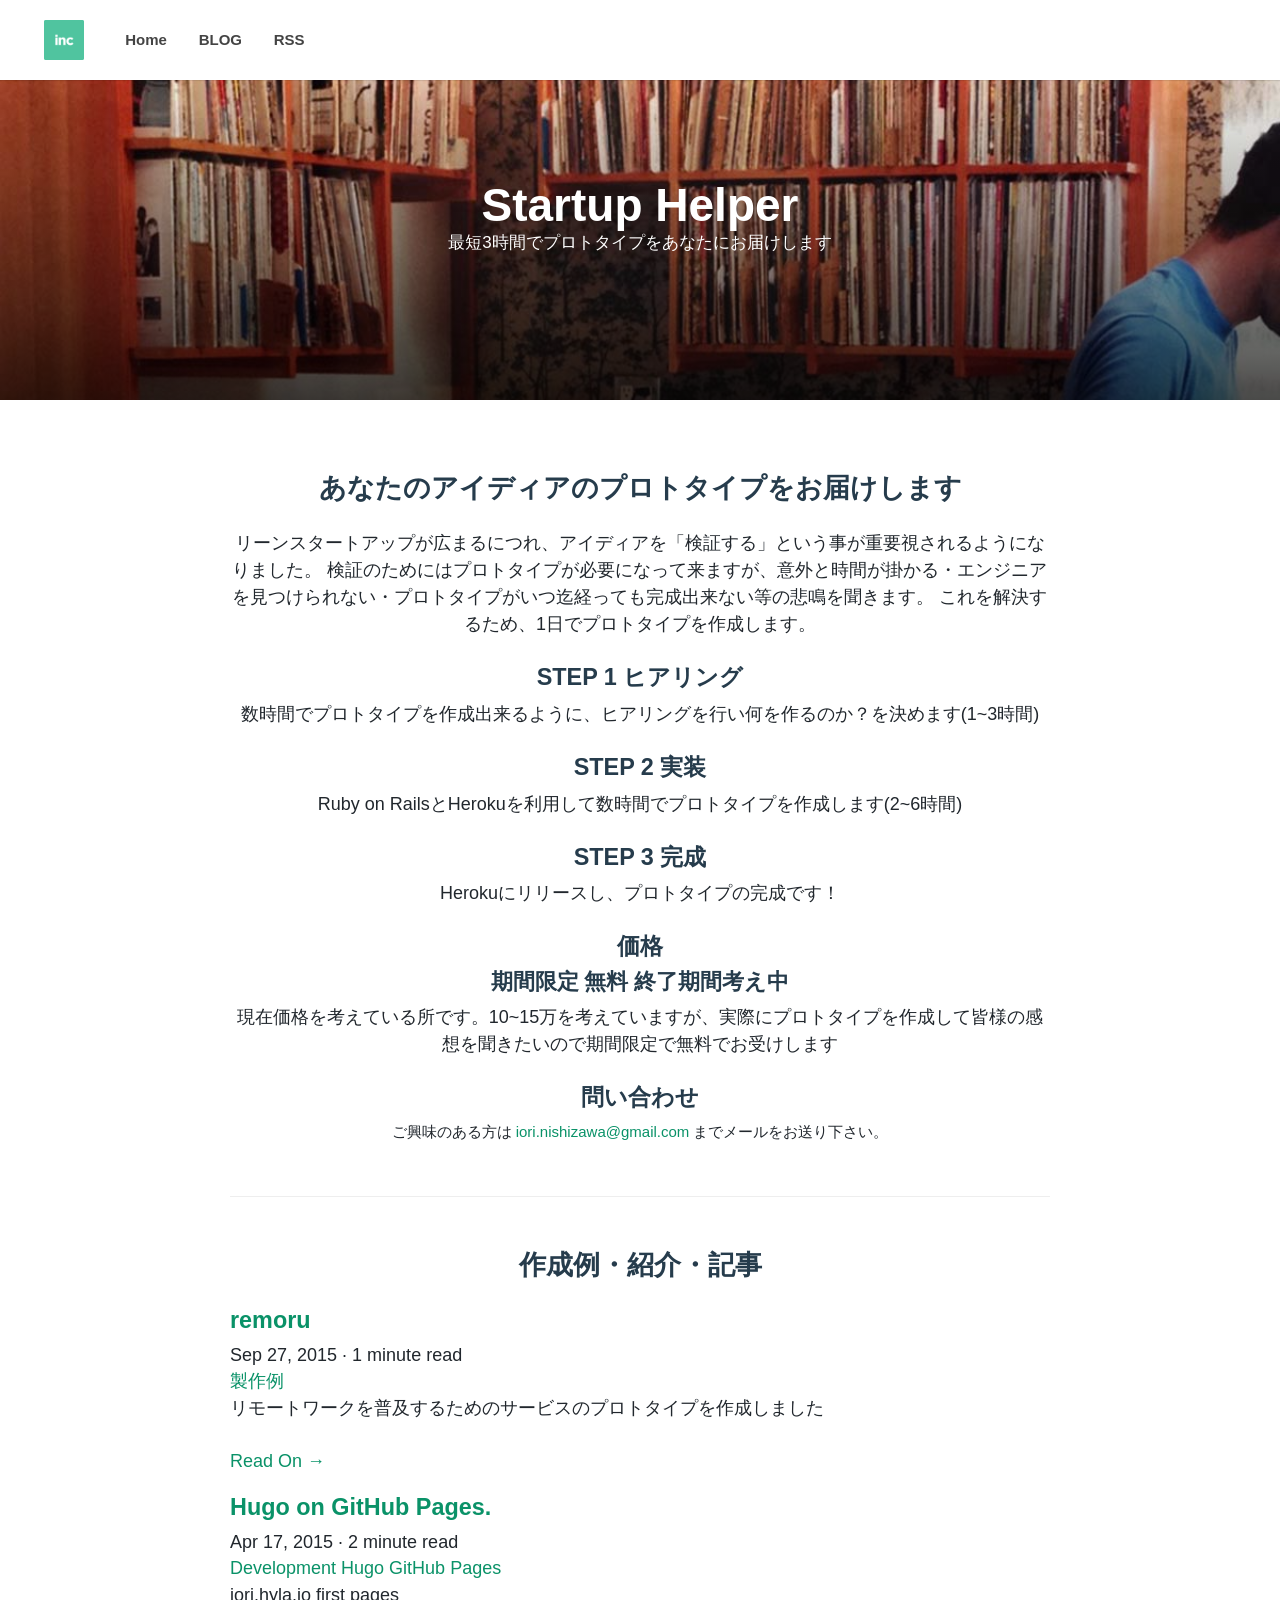
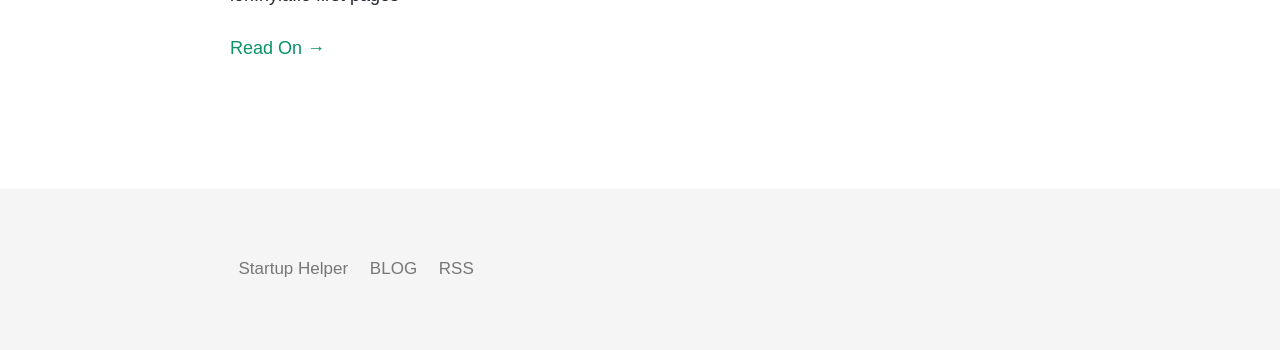
==== commit 2ac41175: "rebuilding site 2015年 9月27日 日曜日 04時06分46秒 JST" ====
--- a/index.html
+++ b/index.html
@@ -85,24 +85,40 @@
 
   <hr>
   <h2 class="text-center">作成例・紹介・記事</h2>
+  <div class="">
   
-        <section class="index">
+  
+      <div class="post">
+        <h3 class="post-title">
+          <a href="http://iori.github.io/entry/remoru/">remoru</a>
+        </h3>
+        <span class="post-date">Sep 27, 2015 &middot; 1 minute read
         
-        <div>
-            <h2 class="title"><a href="/entry/hugo-on-github-pages/" rel="prefetch">Hugo on GitHub Pages.</a></h2>
-            <h3>iori.hyla.io first pages</h3>
-            
-            <p>hugoでGitHubPagesにBlogを開設する手順のまとめ。 GitHub Pages &amp; Hugo GitHub Pagesは 自分のアカウント名.github.io というURLで静的サイトを公開できるサービス。無料！やったね！ 今回はhugoというGo言語製の静的サイトジェネレーターを使って、GitHub Pagesに静的サイトを構築します。hugoでは テーマの選択 MarkDownでの記事の記述 が出来ます。 構築手順 今回は hugoのインストール hugoでテンプレートを作成する テーマを使用する 記事を作成する slugを利用してURLを変更する localで表示を確認する deployする までやります 1. hugoのインストール macの場合は $ brew install hugo でインストール出来ます。他のOSの方は、こちらを御覧ください。 2. hugoでテンプレートを作成する $ hugo new site site_name で作成されます。 リポジトリの作成 次にGitHubで hugoのテンプレートを管理するリポジトリの作成(これは名前は何でもOK) あなたのアカウント名.github.io というリポジトリの作成 をして下さい。 アカウント名.github.io リポジトリではhugoで生成した静的なファイルをpushします。hugoで作成したプロジェクトは別のリポジトリで管理するためです。リポジトリの作成が完了したら $ git init $ echo public/ &gt;&gt; .gitignore # hugoが生成する静的なファイルはこのリポジトリでは管理しない $ git remote add git@github.com:あなたのアカウント名/テンプレート管理用のリポジトリ名.git $ git add . $ git commit -am 'first commit' をして下さい。 3.</p>
-            
-            <div class="meta">
-                Written By <address></address> &mdash;
-                <time pubdate datetime="2015-04-17" title="2015-04-17">April 4, 2015</time>
-            </div>
-        </div>
-        <hr>
-    </section>
-
-  
+        <br/>
+        <a class="label" href="http://iori.github.io/categories/%E8%A3%BD%E4%BD%9C%E4%BE%8B">製作例 </a>
+        </span>
+        
+        <p>リモートワークを普及するためのサービスのプロトタイプを作成しました</p>
+        <a href="http://iori.github.io/entry/remoru/">Read On &rarr;</a>
+        
+      </div>
+    
+      <div class="post">
+        <h3 class="post-title">
+          <a href="http://iori.github.io/entry/hugo-on-github-pages/">Hugo on GitHub Pages.</a>
+        </h3>
+        <span class="post-date">Apr 17, 2015 &middot; 2 minute read
+        
+        <br/>
+        <a class="label" href="http://iori.github.io/categories/development">Development </a><a class="label" href="http://iori.github.io/categories/hugo">Hugo </a><a class="label" href="http://iori.github.io/categories/github-pages">GitHub Pages </a>
+        </span>
+        
+        <p>iori.hyla.io first pages</p>
+        <a href="http://iori.github.io/entry/hugo-on-github-pages/">Read On &rarr;</a>
+        
+      </div>
+    
+  </div>
 </article>
 <section class="pagination" style="text-align:center">
 
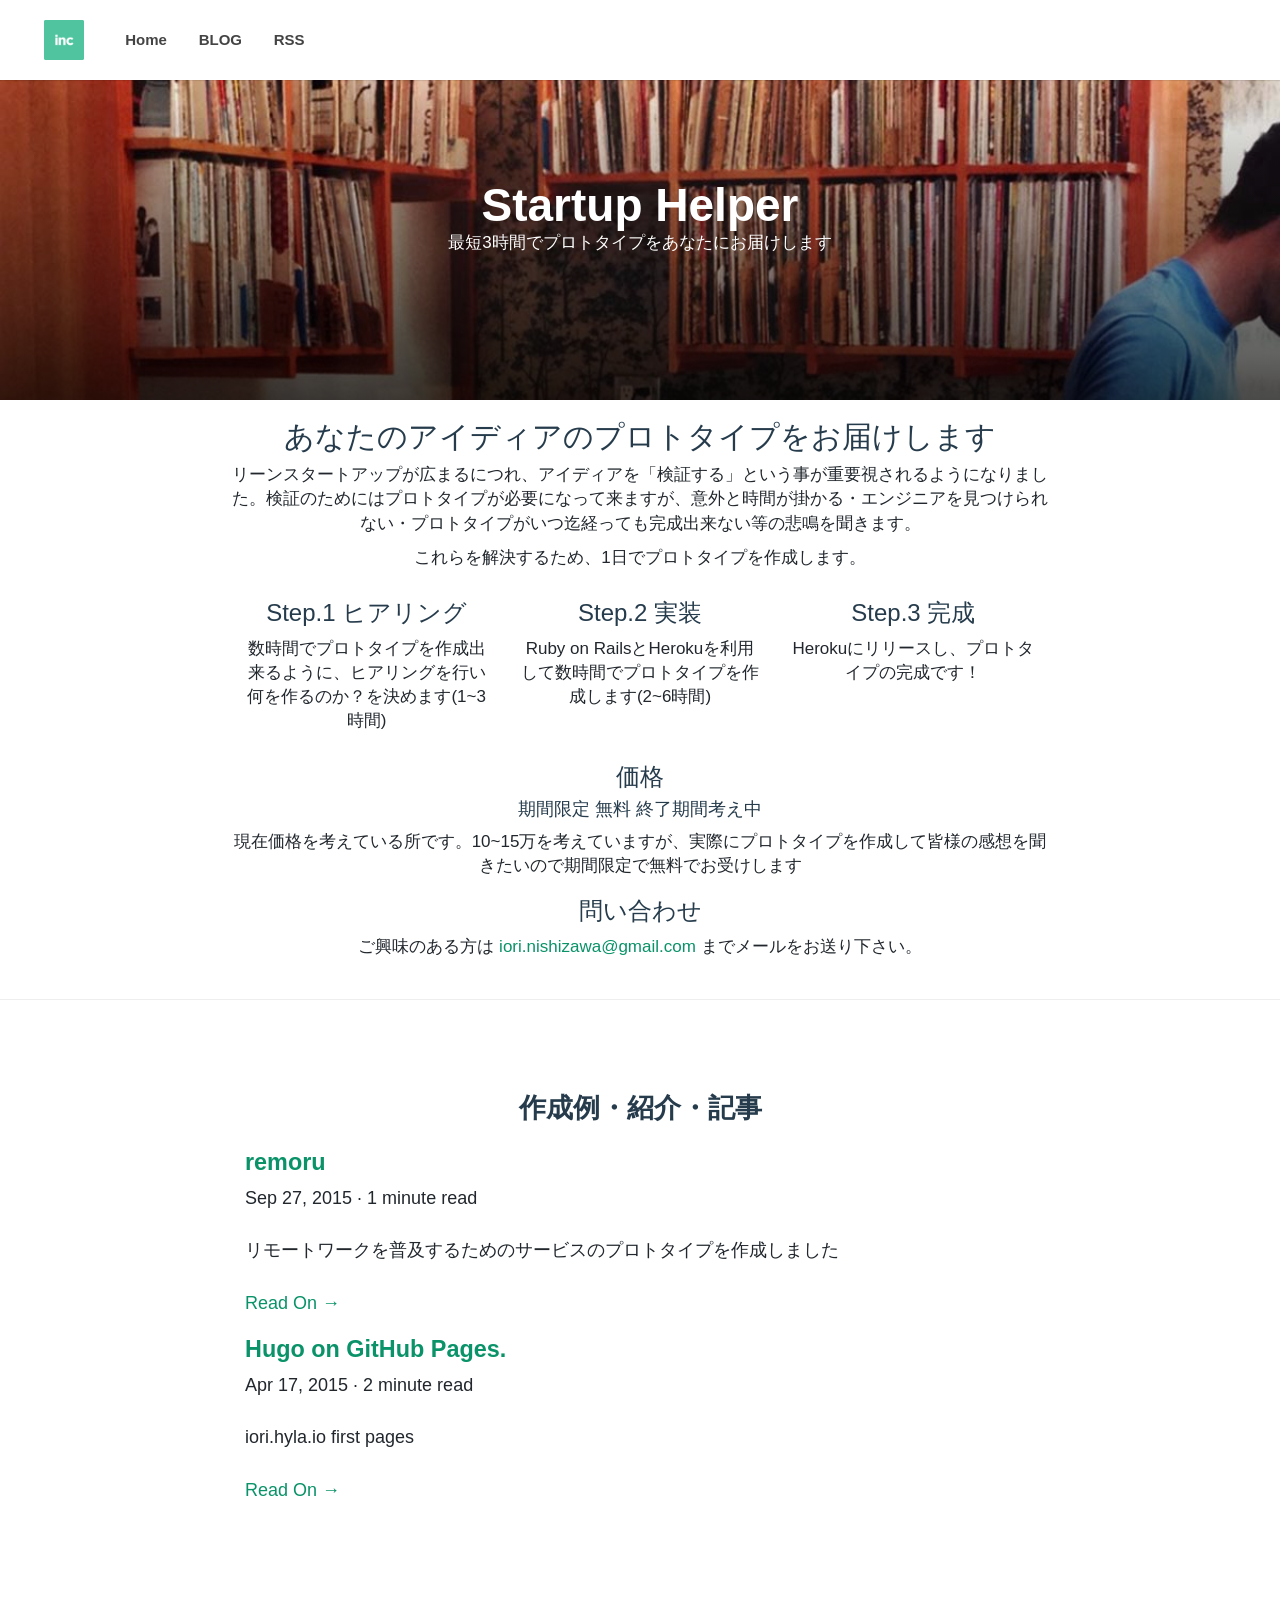
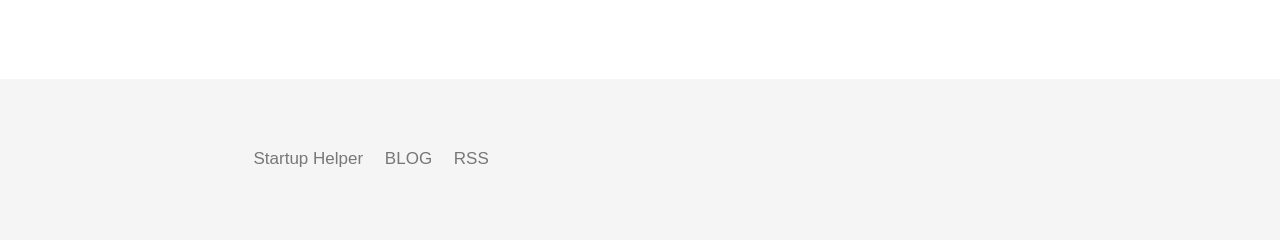
==== commit 827fb506: "rebuilding site 2015年 9月27日 日曜日 09時52分13秒 JST" ====
--- a/index.html
+++ b/index.html
@@ -5,6 +5,7 @@
     <meta name="viewport" content="width=device-width, initial-scale=1.0">
     <title>Startup Helper</title>
     
+    <link rel="stylesheet" href="https://maxcdn.bootstrapcdn.com/bootstrap/3.3.5/css/bootstrap.min.css">
     <link rel="stylesheet" href="/css/main.css">
     <link rel="shortcut icon" href="/favicon.ico" type="image/x-icon" />
     <link rel="apple-touch-icon" href="/images/"/>
@@ -40,38 +41,37 @@
 
 
 <div class="blog-cover" style="background-image:url(/images/blog-cover.jpg);">
+
+  <section>
+  <div class="container">
+    <h1>Startup Helper</h1>
+    <p style="color: white;">最短3時間でプロトタイプをあなたにお届けします</p>
     
-    <section>
-        <div class="container">
-            <h1>Startup Helper</h1>
-            <p style="color: white;">最短3時間でプロトタイプをあなたにお届けします</p>
-            
-        </div>
-    </section>
+  </div>
+  </section>
 </div>
 
 
-<article class="container">
-  <div class="text-center">
-    <h2>あなたのアイディアのプロトタイプをお届けします</h2>
-    <p>リーンスタートアップが広まるにつれ、アイディアを「検証する」という事が重要視されるようになりました。
-    検証のためにはプロトタイプが必要になって来ますが、意外と時間が掛かる・エンジニアを見つけられない・プロトタイプがいつ迄経っても完成出来ない等の悲鳴を聞きます。
-    これを解決するため、1日でプロトタイプを作成します。
-    </p>
-    <div class="row">
-      <div class="col-md-2">
-        <h3>STEP 1 ヒアリング</h3>
+<div class="container">
+  <div class="row">
+    <div class="text-center">
+      <h2>あなたのアイディアのプロトタイプをお届けします</h2>
+      <p>リーンスタートアップが広まるにつれ、アイディアを「検証する」という事が重要視されるようになりました。検証のためにはプロトタイプが必要になって来ますが、意外と時間が掛かる・エンジニアを見つけられない・プロトタイプがいつ迄経っても完成出来ない等の悲鳴を聞きます。</p>
+      <p>これらを解決するため、1日でプロトタイプを作成します。</p>
+      <div class="col-md-4">
+        <h3>Step.1 ヒアリング</h3>
         <p>数時間でプロトタイプを作成出来るように、ヒアリングを行い何を作るのか？を決めます(1~3時間)</p>
       </div>
-      <div class="col-md-2">
-        <h3>STEP 2 実装</h3>
+      <div class="col-md-4">
+        <h3>Step.2 実装</h3>
         <p>Ruby on RailsとHerokuを利用して数時間でプロトタイプを作成します(2~6時間)</p>
       </div>
-      <div class="col-md-2">
-        <h3>STEP 3 完成</h3>
+      <div class="col-md-4">
+        <h3>Step.3 完成</h3>
         <p>Herokuにリリースし、プロトタイプの完成です！</p>
       </div>
 
+      <div class="clearfix"></div>
       <h3>価格</h3>
       <h4>期間限定 無料 終了期間考え中</h4>
       <p>現在価格を考えている所です。10~15万を考えていますが、実際にプロトタイプを作成して皆様の感想を聞きたいので期間限定で無料でお受けします</p>
@@ -82,43 +82,45 @@
       </address>
     </div>
   </div>
+</div>
 
-  <hr>
-  <h2 class="text-center">作成例・紹介・記事</h2>
-  <div class="">
+<hr>
+<article class="container">
+<h2 class="text-center">作成例・紹介・記事</h2>
+<div class="">
   
   
-      <div class="post">
-        <h3 class="post-title">
-          <a href="http://iori.github.io/entry/remoru/">remoru</a>
-        </h3>
-        <span class="post-date">Sep 27, 2015 &middot; 1 minute read
-        
-        <br/>
-        <a class="label" href="http://iori.github.io/categories/%E8%A3%BD%E4%BD%9C%E4%BE%8B">製作例 </a>
-        </span>
-        
-        <p>リモートワークを普及するためのサービスのプロトタイプを作成しました</p>
-        <a href="http://iori.github.io/entry/remoru/">Read On &rarr;</a>
-        
-      </div>
+  <div class="post">
+    <h3 class="post-title">
+      <a href="http://iori.github.io/entry/remoru/">remoru</a>
+    </h3>
+    <span class="post-date">Sep 27, 2015 &middot; 1 minute read
+      
+      <br/>
+      <a class="label" href="http://iori.github.io/categories/%E8%A3%BD%E4%BD%9C%E4%BE%8B">製作例 </a>
+      </span>
     
-      <div class="post">
-        <h3 class="post-title">
-          <a href="http://iori.github.io/entry/hugo-on-github-pages/">Hugo on GitHub Pages.</a>
-        </h3>
-        <span class="post-date">Apr 17, 2015 &middot; 2 minute read
-        
-        <br/>
-        <a class="label" href="http://iori.github.io/categories/development">Development </a><a class="label" href="http://iori.github.io/categories/hugo">Hugo </a><a class="label" href="http://iori.github.io/categories/github-pages">GitHub Pages </a>
-        </span>
-        
-        <p>iori.hyla.io first pages</p>
-        <a href="http://iori.github.io/entry/hugo-on-github-pages/">Read On &rarr;</a>
-        
-      </div>
+    <p>リモートワークを普及するためのサービスのプロトタイプを作成しました</p>
+    <a href="http://iori.github.io/entry/remoru/">Read On &rarr;</a>
     
   </div>
+  
+  <div class="post">
+    <h3 class="post-title">
+      <a href="http://iori.github.io/entry/hugo-on-github-pages/">Hugo on GitHub Pages.</a>
+    </h3>
+    <span class="post-date">Apr 17, 2015 &middot; 2 minute read
+      
+      <br/>
+      <a class="label" href="http://iori.github.io/categories/development">Development </a><a class="label" href="http://iori.github.io/categories/hugo">Hugo </a><a class="label" href="http://iori.github.io/categories/github-pages">GitHub Pages </a>
+      </span>
+    
+    <p>iori.hyla.io first pages</p>
+    <a href="http://iori.github.io/entry/hugo-on-github-pages/">Read On &rarr;</a>
+    
+  </div>
+  
+</div>
 </article>
 <section class="pagination" style="text-align:center">
 
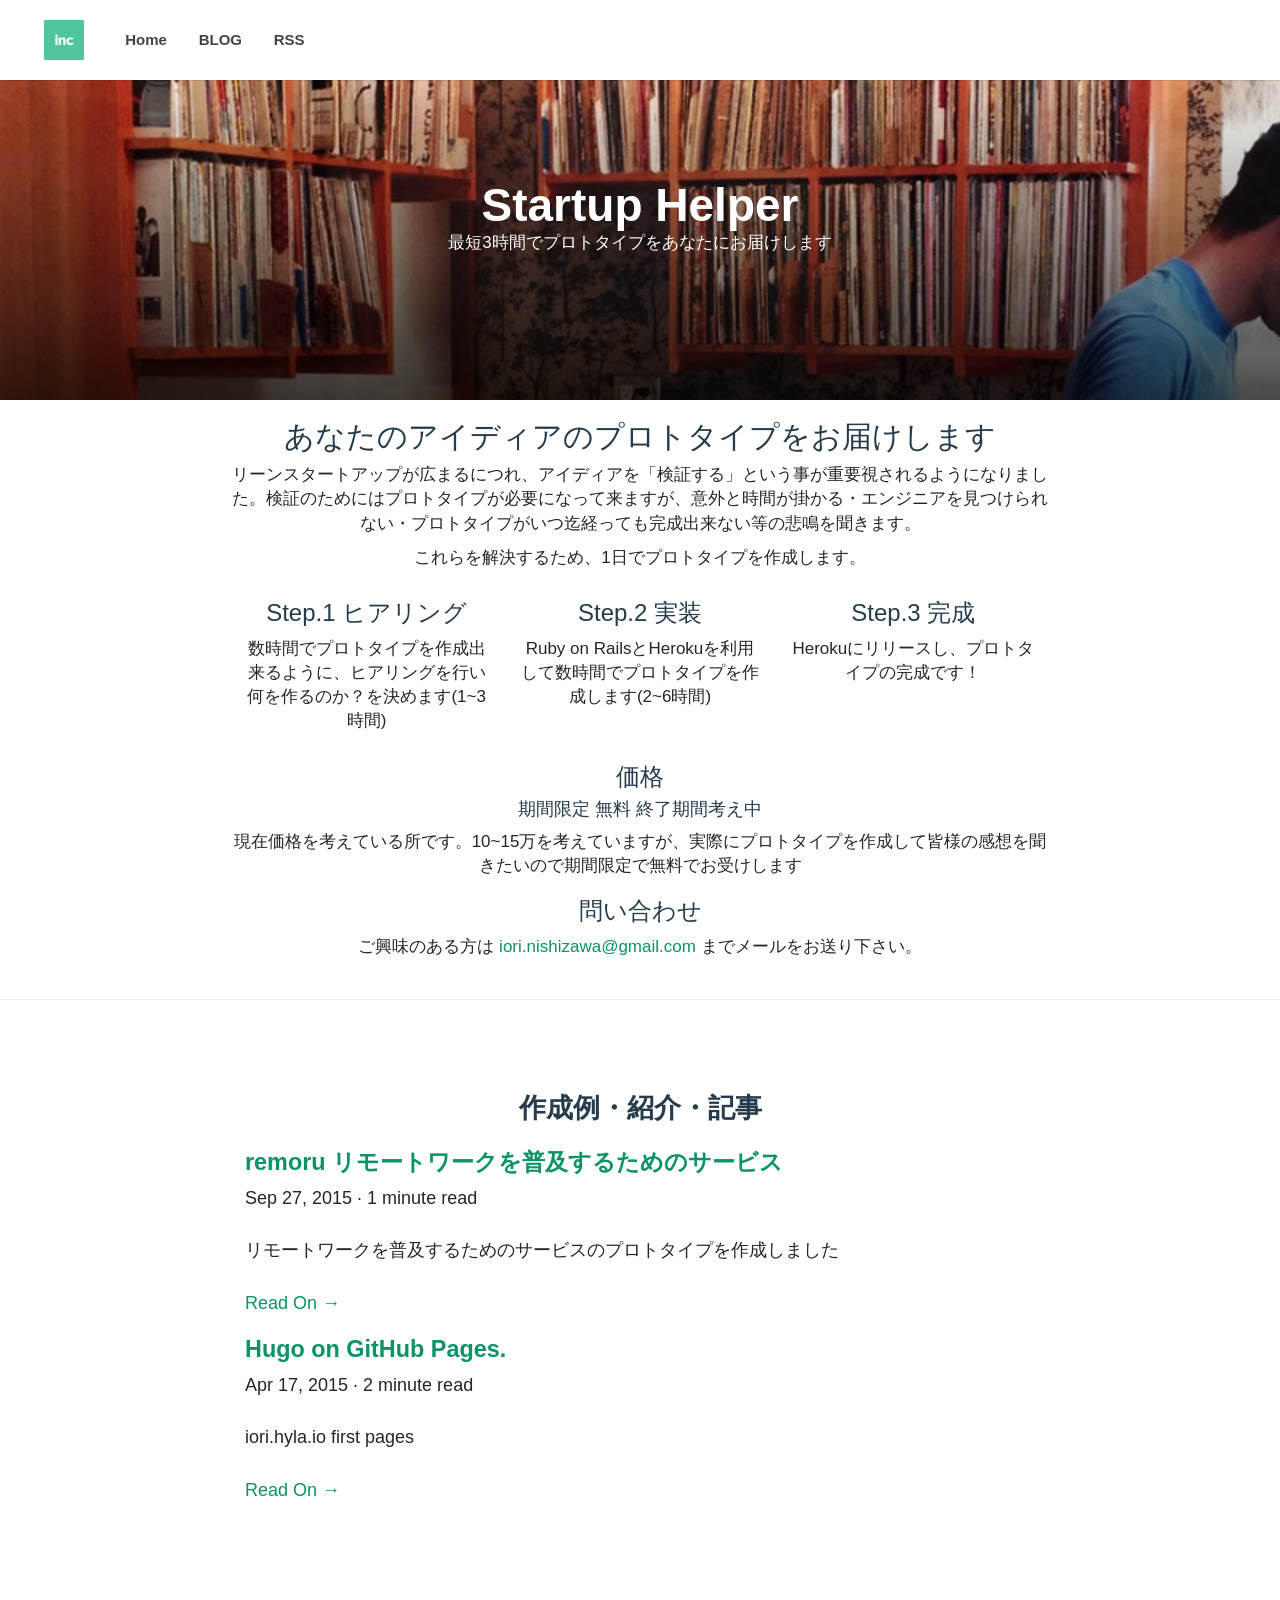
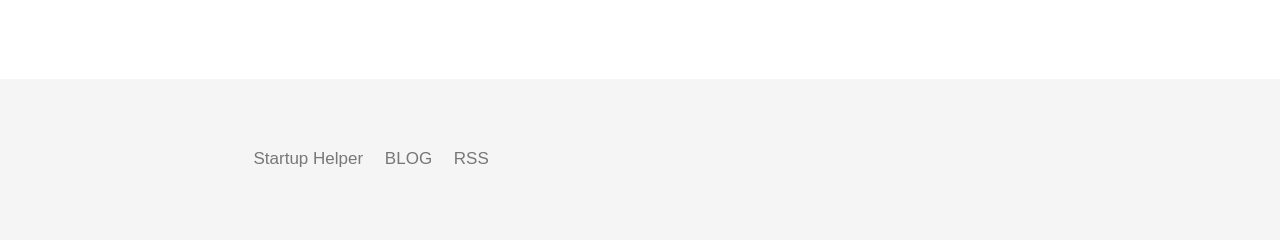
==== commit f21c0b2a: "rebuilding site 2015年 9月27日 日曜日 12時52分03秒 JST" ====
--- a/index.html
+++ b/index.html
@@ -92,7 +92,7 @@
   
   <div class="post">
     <h3 class="post-title">
-      <a href="http://iori.github.io/entry/remoru/">remoru</a>
+      <a href="http://iori.github.io/entry/remoru/">remoru リモートワークを普及するためのサービス</a>
     </h3>
     <span class="post-date">Sep 27, 2015 &middot; 1 minute read
       
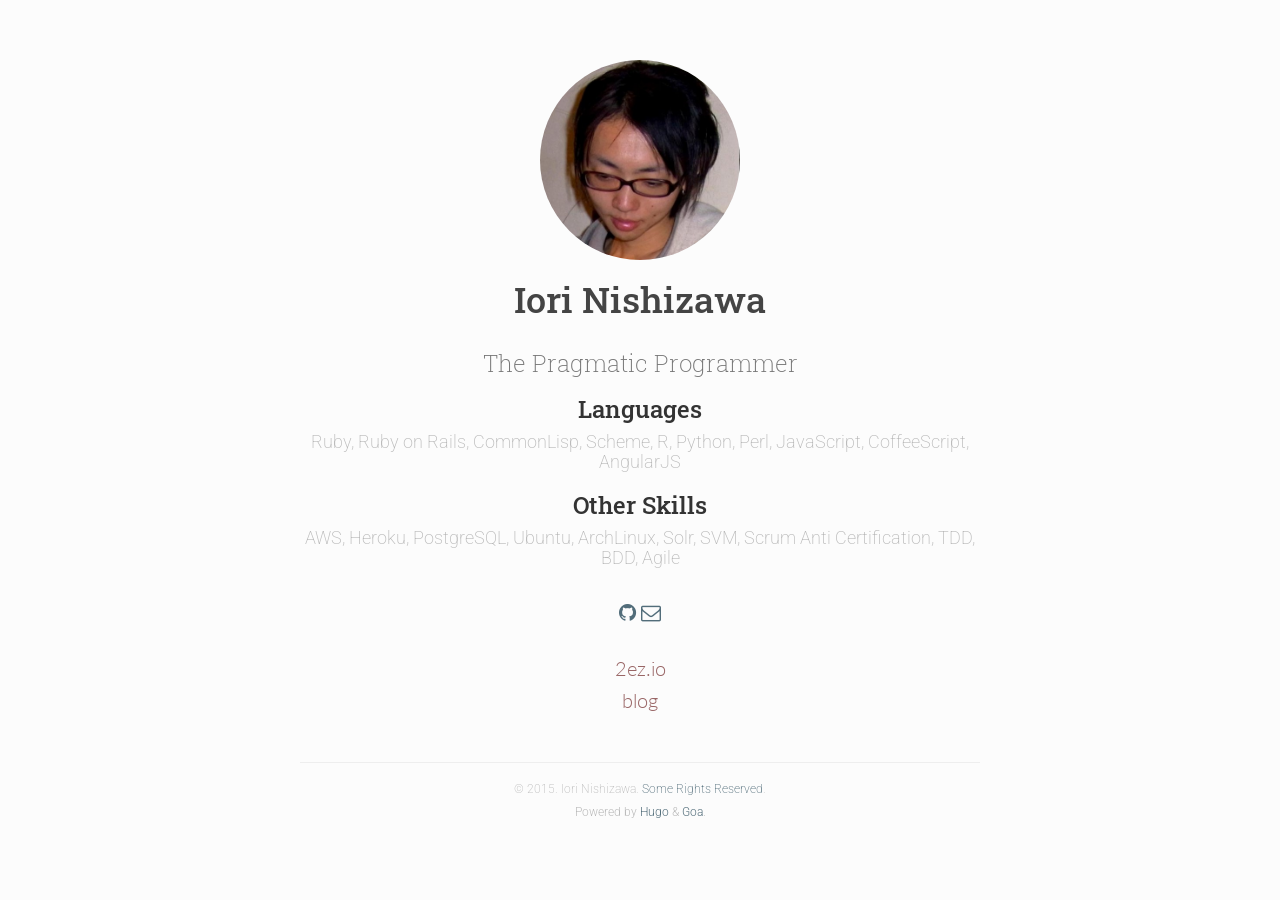
==== commit 7dd48e5f: "new theme" ====
--- a/index.html
+++ b/index.html
@@ -1,157 +1,116 @@
-<!doctype html>
-<html>
+<!DOCTYPE html>
+<html lang="ja">
 <head>
-    <meta http-equiv="content-type" content="text/html; charset=utf-8">
-    <meta name="viewport" content="width=device-width, initial-scale=1.0">
-    <title>Startup Helper</title>
-    
-    <link rel="stylesheet" href="https://maxcdn.bootstrapcdn.com/bootstrap/3.3.5/css/bootstrap.min.css">
-    <link rel="stylesheet" href="/css/main.css">
-    <link rel="shortcut icon" href="/favicon.ico" type="image/x-icon" />
-    <link rel="apple-touch-icon" href="/images/"/>
-    <link href="http://iori.github.io/index.xml" rel="alternate" type="application/rss+xml" title="" />
-    <meta name="title" content="http://iori.github.io">
-    <link rel="canonical" href="http://iori.github.io">
-    <meta property="og:title" content=""/>
-    <meta property="og:url" content="http://iori.github.io"/>
-    <meta property="og:image" content="http://iori.github.io/images/"/>   
-    <meta property="og:site_name" content="">
+
+<meta charset="utf-8">
+<meta name="viewport" content="width=device-width, initial-scale=1.0">
+<meta http-equiv="content-type" content="text/html; charset=utf-8">
+<meta http-equiv="X-UA-Compatible" content="IE=edge">
+
+<meta name="description" content="Simple minimalist theme">
+<meta name="keywords" content="minimalist,blog,goa,hugo,developer">
+
+<base href="https://iori.github.io/">
+
+<title>How to become a Hacker.</title>
+
+<meta name="generator" content="Hugo 0.17" />
+
+
+  <link href="#ZgotmplZ" rel="alternate" type="application/rss+xml" title="How to become a Hacker." />
+  <link href="#ZgotmplZ" rel="feed" type="application/rss+xml" title="How to become a Hacker." />
+
+
+
+
+<link rel="stylesheet" href="https://fonts.googleapis.com/css?family=Lato:300,400|Roboto+Slab:400,700|Roboto:300,300i,400,400i,500,500i,700,700i">
+<link rel="stylesheet" href="https://maxcdn.bootstrapcdn.com/bootstrap/3.3.7/css/bootstrap.min.css" integrity="sha384-BVYiiSIFeK1dGmJRAkycuHAHRg32OmUcww7on3RYdg4Va+PmSTsz/K68vbdEjh4u" crossorigin="anonymous">
+<link rel="stylesheet" href="https://maxcdn.bootstrapcdn.com/font-awesome/4.6.3/css/font-awesome.min.css">
+<link rel="stylesheet" href="https://iori.github.io/css/main.css">
+
+
+
+
+<link rel="apple-touch-icon" sizes="180x180" href="/apple-touch-icon.png">
+<link rel="icon" type="image/png" href="/favicon-32x32.png" sizes="32x32">
+<link rel="icon" type="image/png" href="/favicon-16x16.png" sizes="16x16">
+<link rel="manifest" href="/manifest.json">
+<link rel="mask-icon" href="/safari-pinned-tab.svg" color="#5bbad5">
+<meta name="theme-color" content="#ffffff">
+
 </head>
-<body>
-    
-<section class="site-nav">
-    <header>
-        <nav id="navigation">
-            <a class="brand" href="/">
-                <img src="/images/logo.png" alt="Inc">
-            </a>
-            <a href="/" class="home">Home</a>
-            <a href="http://kouyatakao.hatenablog.com" class="home">BLOG</a>
-            <a href="/index.xml" class="home">RSS</a>
-            
-            
-        </nav>
-        <nav class="tagline">
-            
-            
-        </nav>
-    </header>
+<body lang="ja">
+<div class="container">
+
+
+<header class="row text-center header">
+   <img src="img/headshot.jpg" alt="Author Image" class="img-circle text-center headshot"> 
+  <h1 class="author">Iori Nishizawa</h1>
+</header>
+
+
+<section id="info-pane" class="row text-center info">
+  
+  <h3 class="intro">The Pragmatic Programmer</h3>
+  
+  
+  <h4 class="description"><h3>Languages</h3><h4 class='description'>Ruby, Ruby on Rails, CommonLisp, Scheme, R, Python, Perl, JavaScript, CoffeeScript, AngularJS</h4><h3>Other Skills</h3><h4 class='description'>AWS, Heroku, PostgreSQL, Ubuntu, ArchLinux, Solr, SVM, Scrum Anti Certification, TDD, BDD, Agile</h4></h4>
+  
+</section>
+
+
+<section id="social-pane" class="row text-center social">
+  
+  
+  
+  
+  <a href="https://github.com/iori"><i class="fa fa-github" aria-hidden="true"></i></a>
+  
+  
+  
+  
+  <a href="mailto:iori.nishizawa@gmail.com"><i class="fa fa-envelope-o" aria-hidden="true"></i></a>
+  
+</section>
+
+
+<section id="main-menu-pane" class="row text-center main-menu">
+  
+  <h4><a class="menu-item" href="https://www.2ez.io">2ez.io</a></h4>
+  
+  <h4><a class="menu-item" href="http://kouyatakao.hatenablog.com">blog</a></h4>
+  
 </section>
 
 
 
-<div class="blog-cover" style="background-image:url(/images/blog-cover.jpg);">
-
-  <section>
-  <div class="container">
-    <h1>Startup Helper</h1>
-    <p style="color: white;">最短3時間でプロトタイプをあなたにお届けします</p>
-    
-  </div>
-  </section>
-</div>
-
-
-<div class="container">
-  <div class="row">
-    <div class="text-center">
-      <h2>あなたのアイディアのプロトタイプをお届けします</h2>
-      <p>リーンスタートアップが広まるにつれ、アイディアを「検証する」という事が重要視されるようになりました。検証のためにはプロトタイプが必要になって来ますが、意外と時間が掛かる・エンジニアを見つけられない・プロトタイプがいつ迄経っても完成出来ない等の悲鳴を聞きます。</p>
-      <p>これらを解決するため、1日でプロトタイプを作成します。</p>
-      <div class="col-md-4">
-        <h3>Step.1 ヒアリング</h3>
-        <p>数時間でプロトタイプを作成出来るように、ヒアリングを行い何を作るのか？を決めます(1~3時間)</p>
-      </div>
-      <div class="col-md-4">
-        <h3>Step.2 実装</h3>
-        <p>Ruby on RailsとHerokuを利用して数時間でプロトタイプを作成します(2~6時間)</p>
-      </div>
-      <div class="col-md-4">
-        <h3>Step.3 完成</h3>
-        <p>Herokuにリリースし、プロトタイプの完成です！</p>
-      </div>
-
-      <div class="clearfix"></div>
-      <h3>価格</h3>
-      <h4>期間限定 無料 終了期間考え中</h4>
-      <p>現在価格を考えている所です。10~15万を考えていますが、実際にプロトタイプを作成して皆様の感想を聞きたいので期間限定で無料でお受けします</p>
-
-      <h3>問い合わせ</h3>
-      <address>
-        ご興味のある方は <a href="mailto:iori.nishizawa@gmail.com">iori.nishizawa@gmail.com</a> までメールをお送り下さい。
-      </address>
-    </div>
-  </div>
-</div>
-
-<hr>
-<article class="container">
-<h2 class="text-center">作成例・紹介・記事</h2>
-<div class="">
+<footer class="row text-center footer">
+  <hr />
+  
+  <h6 class="text-center copyright">© 2015. Iori Nishizawa. <a href="http://creativecommons.org/licenses/by/3.0/">Some Rights Reserved</a>.</h6>
+  
+  <h6 class="text-center powered">Powered by <a href="https://gohugo.io/">Hugo</a> &amp; <a href="https://github.com/shenoybr/hugo-goa">Goa</a>.</h6>
   
   
-  <div class="post">
-    <h3 class="post-title">
-      <a href="http://iori.github.io/entry/remoru/">remoru リモートワークを普及するためのサービス</a>
-    </h3>
-    <span class="post-date">Sep 27, 2015 &middot; 1 minute read
-      
-      <br/>
-      <a class="label" href="http://iori.github.io/categories/%E8%A3%BD%E4%BD%9C%E4%BE%8B">製作例 </a>
-      </span>
-    
-    <p>リモートワークを普及するためのサービスのプロトタイプを作成しました</p>
-    <a href="http://iori.github.io/entry/remoru/">Read On &rarr;</a>
-    
-  </div>
-  
-  <div class="post">
-    <h3 class="post-title">
-      <a href="http://iori.github.io/entry/hugo-on-github-pages/">Hugo on GitHub Pages.</a>
-    </h3>
-    <span class="post-date">Apr 17, 2015 &middot; 2 minute read
-      
-      <br/>
-      <a class="label" href="http://iori.github.io/categories/development">Development </a><a class="label" href="http://iori.github.io/categories/hugo">Hugo </a><a class="label" href="http://iori.github.io/categories/github-pages">GitHub Pages </a>
-      </span>
-    
-    <p>iori.hyla.io first pages</p>
-    <a href="http://iori.github.io/entry/hugo-on-github-pages/">Read On &rarr;</a>
-    
-  </div>
-  
+</footer>
+
 </div>
-</article>
-<section class="pagination" style="text-align:center">
-
-</section>
-<footer class="site-footer">
-    <div class="container">
-        <nav>
-            <a href="/" class="home">Startup Helper</a>
-            <a href="http://kouyatakao.hatenablog.com" class="home">BLOG</a>
-        </nav>
-        
-        <nav class="">
-            <a href="/index.xml">RSS</a>
-        </nav>
-    </div>
-</footer>
-<script type="text/javascript" src="//ajax.googleapis.com/ajax/libs/jquery/1.7.2/jquery.min.js"></script>
-<script type="text/javascript" src="/js/main.js"></script>
 
 
 
 
 
 
+<script>
+window.ga=window.ga||function(){(ga.q=ga.q||[]).push(arguments)};ga.l=+new Date;
+ga('create', 'XYZ', 'auto');
+ga('send', 'pageview');
+</script>
+<script async src='//www.google-analytics.com/analytics.js'></script>
 
-
-
-
-
-  
-
+<script src="https://ajax.googleapis.com/ajax/libs/jquery/1.12.4/jquery.min.js"></script>
+<script src="https://maxcdn.bootstrapcdn.com/bootstrap/3.3.7/js/bootstrap.min.js" integrity="sha384-Tc5IQib027qvyjSMfHjOMaLkfuWVxZxUPnCJA7l2mCWNIpG9mGCD8wGNIcPD7Txa" crossorigin="anonymous"></script>
+<script src="js/main.js"></script>
 </body>
 </html>
 
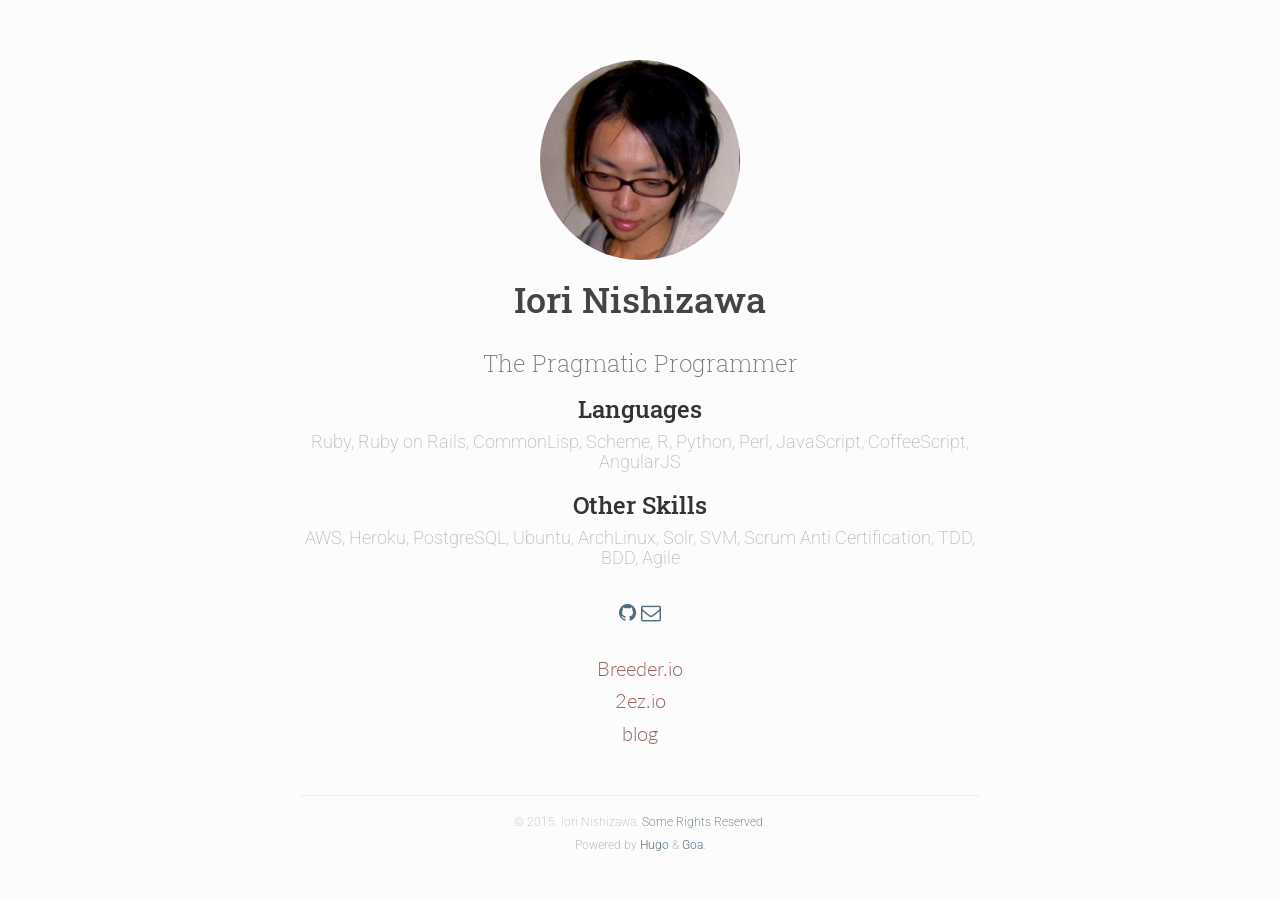
==== commit 25cd30ab: "link" ====
--- a/index.html
+++ b/index.html
@@ -75,11 +75,9 @@
 
 
 <section id="main-menu-pane" class="row text-center main-menu">
-  
+  <h4><a class="menu-item" href="https://breeder.io">Breeder.io</a></h4>
   <h4><a class="menu-item" href="https://www.2ez.io">2ez.io</a></h4>
-  
   <h4><a class="menu-item" href="http://kouyatakao.hatenablog.com">blog</a></h4>
-  
 </section>
 
 
